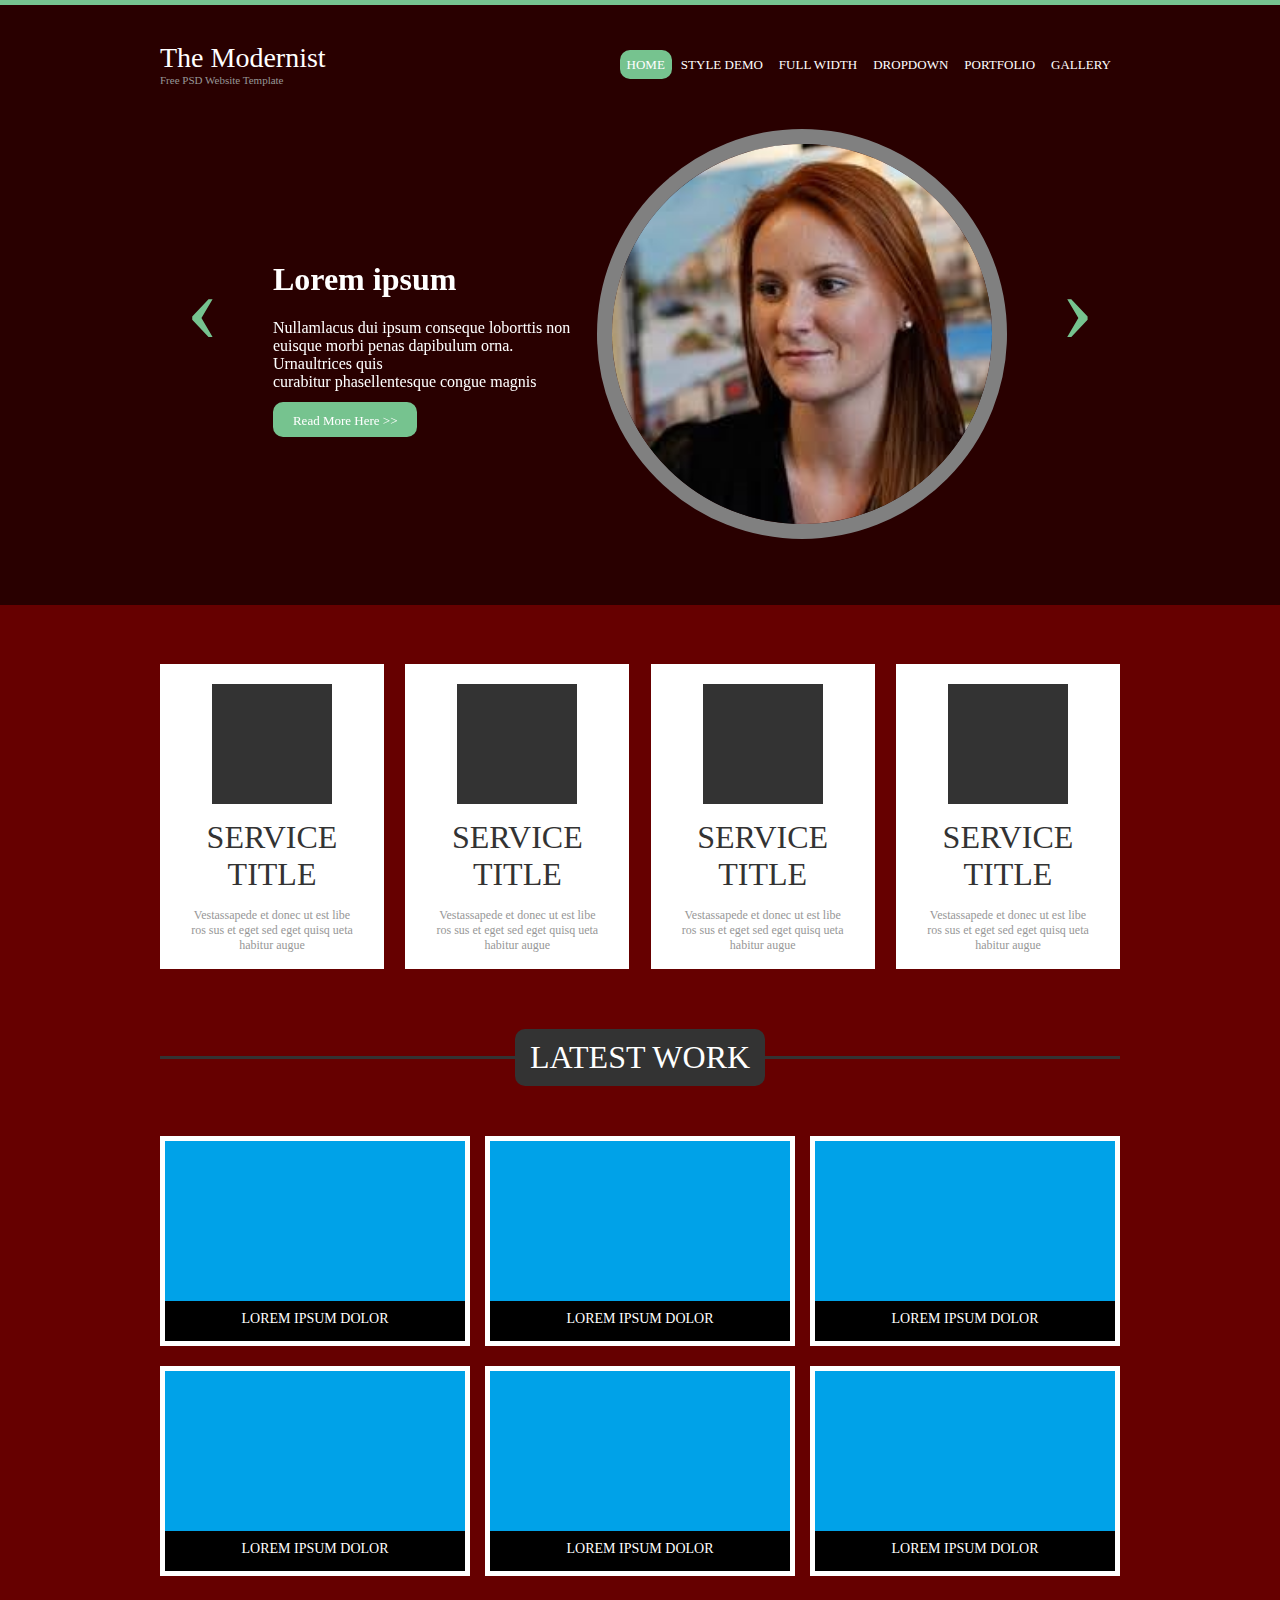
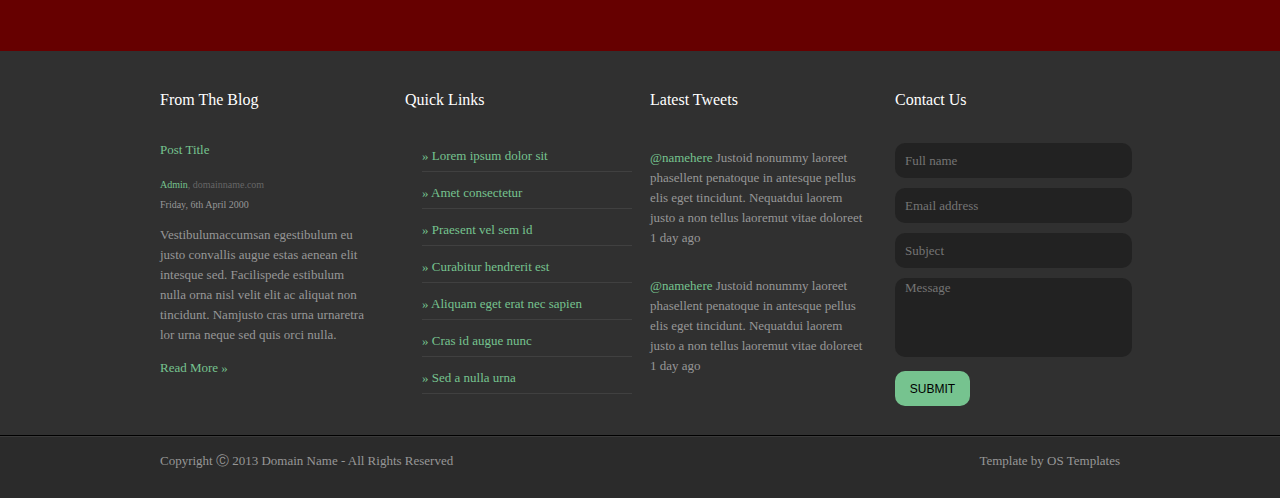
==== index.html @ 0e0b62b2 "responsive finale" ====
<!DOCTYPE html>
<html lang="en">

<head>
    <meta charset="UTF-8">
    <meta name="viewport" content="width=device-width, initial-scale=1.0">
    <meta http-equiv="X-UA-Compatible" content="ie=edge">
    <link rel="stylesheet" href="owlcarousel/owl.carousel.min.css">
    <link rel="stylesheet" href="owlcarousel/owl.theme.default.min.css">
    <script src="owlcarousel/jquery.min.js"></script>
    <script src="owlcarousel/owl.carousel.min.js"></script>
    <link rel="stylesheet" href="style.css">
    <title>The Modernist</title>
</head>

<body>
    <header class="container-large bg-color-bordeaux-dark color-white">

        <div class="">
            <div class="container">
                <div class="row d-flex f-space-between">
                    <div class="d-flex f-dir-col">
                        <p class="logo">The Modernist</p>
                        <p class="icon">Free PSD Website Template</p>
                    </div>
                    <nav class="burger" role="navigation">
                        <div id="menuToggle">

                            <input type="checkbox" />


                            <span></span>
                            <span></span>
                            <span></span>


                            <ul id="menu">
                                <a href="#">
                                    <li>Home</li>
                                </a>
                                <a href="#">
                                    <li>Style Demo</li>
                                </a>
                                <a href="#">
                                    <li>Full Width</li>
                                </a>
                                <a href="#">
                                    <li>Dropdown</li>
                                </a>
                                <a href="#">
                                    <li>Portfolio</li>
                                </a>
                                <a href="#">
                                    <li>Gallery</li>
                                </a>

                            </ul>
                        </div>
                    </nav>
                    <nav class="d-flex lenav">
                        <ul class="d-flex margin-top-50">
                            <li class="margin-right-2"><a href="#"
                                    class="nav-top color-white t-underline-none btn-green font-size-13 padding-13-20">HOME</a>
                            </li>
                            <li class="margin-right-2"><a href="#"
                                    class="nav-top color-white t-underline-none btn-hover-green font-size-13 padding-13-20">STYLE
                                    DEMO</a></li>
                            <li class="margin-right-2"><a href="#"
                                    class="nav-top color-white t-underline-none btn-hover-green font-size-13 padding-13-20">FULL
                                    WIDTH</a></li>
                            <li class="margin-right-2"><a href="#"
                                    class="nav-top color-white t-underline-none btn-hover-green font-size-13 padding-13-20">DROPDOWN</a>
                            </li>
                            <li class="margin-right-2"><a href="#"
                                    class="nav-top color-white t-underline-none btn-hover-green font-size-13 padding-13-20">PORTFOLIO</a>
                            </li>
                            <li class="margin-right-2"><a href="#"
                                    class="nav-top color-white t-underline-none btn-hover-green font-size-13 padding-13-20">GALLERY</a>
                            </li>
                        </ul>
                    </nav>
                </div>

                <div class="row owl-carousel owl-theme">
                    <div class="d-flex slid">
                        <div class="partioneslid item">
                            <h1>Lorem ipsum</h1>
                            <p>
                                Nullamlacus dui ipsum conseque loborttis non euisque morbi penas dapibulum orna.
                                Urnaultrices quis <br> curabitur phasellentesque congue magnis
                            </p>
                            <div class="margin-top-20"><a href="#"
                                    class="btn-grey-hover btn-green t-underline-none">Read More Here >></a></div>

                        </div>

                        <div class="imgslid">
                            <img class="imagslid-img" src="img/photo1.jpg" alt="photo" width="380" height="380">
                        </div>

                    </div>
                    <div class="d-flex slid">
                        <div class="partioneslid item">
                            <h1>Loborttis non euisque</h1>
                            <p>
                                Nullamlacus dui ipsum conseque loborttis non euisque morbi penas dapibulum orna.
                                Urnaultrices quis <br> curabitur phasellentesque congue magnis
                            </p>
                            <div class="margin-top-20"><a href="#"
                                    class="btn-grey-hover btn-green t-underline-none">Read More Here >></a></div>
                        </div>

                        <div class="imgslid">
                            <img class="imagslid-img" src="img/photo1.jpg" alt="photo" width="380" height="380">
                        </div>

                    </div>
                    <div class="d-flex slid">
                        <div class="partioneslid item">
                            <h1>Cursus penati saccum nulla.</h1>
                            <p>
                                Nullamlacus dui ipsum conseque loborttis non euisque morbi penas dapibulum orna.
                                Urnaultrices quis <br> curabitur phasellentesque congue magnis
                            </p>
                            <div class="margin-top-20 coucou"><a href="#"
                                    class="  btn-grey-hover btn-green t-underline-none">Read More Here >></a></div>

                        </div>

                        <div class="imgslid">
                            <img class="imagslid-img" src="img/photo1.jpg" alt="photo" width="380" height="380">
                        </div>

                    </div>
                </div>


            </div>
        </div>

    </header>

    <div class="partie-content container-large bg-color-bordeaux-light d-flex">
        <div class="container">
            <div class="container-photo-service row d-flex f-space-between-m f-wrap">

                <div class="projet-latest-work d-flex">
                    <div class="service-title-1 bg-color-white d-flex f-dir-col a-items">
                        <div class="font-img-1 bg-color-grey-6">
                        </div>
                        <h2 class="color-grey-6">SERVICE TITLE</h2>

                        <p class="color-grey-1 line-heiht">Vestassapede et donec ut est libe ros sus et eget sed eget
                            quisq
                            ueta habitur augue</p>
                    </div>
                </div>


                <div class="projet-latest-work d-flex">
                    <div class="service-title-1 bg-color-white d-flex f-dir-col a-items">
                        <div class="font-img-1 bg-color-grey-6">

                        </div>
                        <h2 class="color-grey-6">SERVICE TITLE</h2>

                        <p class="color-grey-1 line-heiht">Vestassapede et donec ut est libe ros sus et eget sed eget
                            quisq
                            ueta habitur augue</p>
                    </div>
                </div>

                <div class="projet-latest-work d-flex">
                    <div class="service-title-1 bg-color-white d-flex f-dir-col a-items">
                        <div class="font-img-1 bg-color-grey-6">

                        </div>

                        <h2 class="color-grey-6">SERVICE TITLE</h2>

                        <p class="color-grey-1 line-heiht">Vestassapede et donec ut est libe ros sus et eget sed eget
                            quisq ueta habitur augue</p>
                    </div>
                </div>


                <div class="projet-latest-work d-flex">
                    <div class="service-title-1 bg-color-white d-flex f-dir-col a-items">
                        <div class="font-img-1 bg-color-grey-6"></div>

                        <h2 class="color-grey-6">SERVICE TITLE</h2>

                        <p class="color-grey-1 line-heiht">Vestassapede et donec ut est libe ros sus et eget sed
                            eget quisq ueta habitur augue</p>

                    </div>
                </div>
            </div>
            <div class="row d-flex a-items">
                <div class="line"></div>
                <h2 class="title-lastest-work color-white bg-color-grey-6 ">LATEST WORK</h2>
            </div>

            <div class="row d-flex f-dir-col">

                <div class="container-photo-lorem d-flex f-dir-row f-wrap f-space-between-2">
                    <div class="projet-lorem projet-1 taille-image">
                        <h3 class="lorem-text color-white bg-color-black">LOREM IPSUM DOLOR</h3>
                    </div>
                    <div class="projet-lorem projet-2 taille-image">
                        <h3 class="lorem-text color-white bg-color-black">LOREM IPSUM DOLOR</h3>
                    </div>
                    <div class="projet-lorem projet-3 taille-image">
                        <h3 class="lorem-text color-white bg-color-black">LOREM IPSUM DOLOR</h3>
                    </div>
                    <div class="projet-lorem projet-4 taille-image">
                        <h3 class="lorem-text color-white bg-color-black">LOREM IPSUM DOLOR</h3>
                    </div>
                    <div class="projet-lorem projet-5 taille-image">
                        <h3 class="lorem-text color-white bg-color-black">LOREM IPSUM DOLOR</h3>
                    </div>
                    <div class="projet-lorem projet-6 taille-image">
                        <h3 class="lorem-text color-white bg-color-black">LOREM IPSUM DOLOR</h3>
                    </div>

                </div>
            </div>
        </div>
    </div>


    <footer>
        <div class="container-large bg-footer-1">
            <div class="container">
                <div class="row d-flex f-space-between f-wrap">
                    <div class="col-footer">
                        <h3 class="h3-footer titre-1-footer">From The Blog</h3>
                        <h4 class="titre-post-title">Post Title</h4>
                        <p class="text-admin"><span class="admin">Admin</span>, domainname.com</br><span
                                class="date">Friday, 6th April 2000</span>
                        </p>
                        <p class="p-col-1-footer ">Vestibulumaccumsan egestibulum eu justo convallis augue estas aenean
                            elit
                            intesque sed.
                            Facilispede estibulum nulla orna nisl velit elit ac aliquat non tincidunt.
                            Namjusto cras urna urnaretra lor urna neque sed quis orci nulla.
                        </p>
                        <p><a href="#">Read More &#187;</a></p>
                    </div>

                    <div class="col-footer">
                        <h3 class="h3-footer titre-2-footer">Quick Links</h3>
                        <ul class="nav-footer">
                            <li class="li-footer"><a href="#">&#187; Lorem ipsum dolor sit</a></li>
                            <li class="li-footer"><a href="#">&#187; Amet consectetur</a></li>
                            <li class="li-footer"><a href="#">&#187; Praesent vel sem id</a></li>
                            <li class="li-footer"><a href="#">&#187; Curabitur hendrerit est</a></li>
                            <li class="li-footer"><a href="#">&#187; Aliquam eget erat nec sapien</a></li>
                            <li class="li-footer"><a href="#">&#187; Cras id augue nunc</a></li>
                            <li class="li-footer"><a href="#">&#187; Sed a nulla urna</a></li>
                        </ul>


                    </div>
                    <div class="col-footer">
                        <h3 class="h3-footer titre-3-footer">Latest Tweets</h3>
                        <p class="p-col-2-footer"><span class="namehere">@namehere</span> Justoid nonummy laoreet
                            phasellent
                            penatoque in antesque pellus
                            elis eget tincidunt.
                            Nequatdui laorem justo a non tellus laoremut vitae doloreet 1 day ago</p>
                        <p class="p-col-2-footer"><span class="namehere">@namehere</span> Justoid nonummy laoreet
                            phasellent
                            penatoque in antesque pellus
                            elis eget tincidunt.
                            Nequatdui laorem justo a non tellus laoremut vitae doloreet 1 day ago
                        </p>

                    </div>
                    <div class="col-footer">
                        <h3 class="h3-footer titre-4-footer">Contact Us</h3>
                        <form action="traitement.php" method="POST">
                            <input class="little-form" type="text" name="name" id="name" required
                                placeholder="Full name">
                            <input class="little-form" type="text" name="email" id="email" required
                                placeholder="Email address">
                            <input class="little-form" type="text" name="subject" id="subject" required
                                placeholder="Subject">

                            <label class="middle-form" for="message"></label>
                            <textarea name="message" id="message" placeholder="Message"></textarea>

                            <button type="submit">Submit</button>
                        </form>
                    </div>

                </div>
            </div>
        </div>

        <!------------ PETIT-FOOTER ------------>
        <div class="container-large bg-footer-2">
            <div class="container container-footer ">
                <div class="row d-flex f-wrap f-space-between-s f-ai-center center-copyright">
                    <div class="d-flex">
                        <p class="copyright">Copyright &#9400 2013 Domain Name - All Rights Reserved</p>
                    </div>
                    <div class="d-flex">
                        <p class="copyright">Template by OS Templates</p>
                    </div>
                </div>
            </div>
        </div>
    </footer>
    <!--script pour caroussel   -->
    <script>
        $('.owl-carousel').owlCarousel({
            loop: true,
            margin: 10,
            nav: true,
            responsive: {
                0: {
                    items: 1
                },
                600: {
                    items: 1
                },
                1000: {
                    items: 1
                }
            }
        })
    </script>
</body>

</html>
---- style.css ----
/* systeme de variable */
:root {

    --color-green: #76c38f;
    --color-white: #fff;
    --color-grey-1: #979797;
    --color-grey-2: #303030;
    --color-grey-3: #2b2b2b;
    --color-grey-4: #222;
    --color-grey-5: #151515;
    --color-grey-6: #333333;
    --color-grey-7: #666666;
    --color-grey-8: #404040;
    --color-grey-9: #3a3a3a;
    --color-bordeaux-dark: #290000;
    --color-bordeaux-light: #660000;
    --color-black: #000000;
    
}

    /* systeme de couleur */
.bg-color-bordeaux-light{
    background-color: var(--color-bordeaux-light);
}

.bg-color-white{
    background-color: var(--color-white);
}

.bg-color-grey-2{
    background-color: var(--color-grey-2);
}

.bg-color-grey-6{
    background-color: var(--color-grey-6);
}

.bg-color-green{
    background-color: var(--color-green);
}

.bg-color-black{
    background-color: var(--color-black);
}
    /* couleur de texte */
.color-grey-6{
    color: var(--color-grey-6);
}

.color-grey-1{
    color: var(--color-grey-1)
}
.color-white{
    color: var(--color-white);
}

    /*  */

body{
    margin: 0;
    font-family: Georgia, 'Times New Roman', Times, serif;
}


/* structure des containers */

.container-large{
    width: 100%;
}

.container{
    max-width: 960px;
    width: 80%;
    margin: 0 auto;
}

/*systeme de flex*/

.d-flex{
    display: flex;
}

.f-dir-row{
    flex-direction: row;
}

.f-dir-col{
    flex-direction: column;
}

.f-wrap{
    flex-wrap: wrap;
}
.f-space-between, .f-space-between-s, .f-space-between-m, .f-space-between-2{
    justify-content: space-between;
}

.a-items{
    align-items: center;
}
.a-items-flex-end{
    align-items: flex-end;
}
.f-jc-center{
    justify-content: center;
}
 .f-ai-center {
     align-items: center;
 }

/* partie HEADER */
header{
    border-top:5px solid var(--color-green);
    height: 600px;
    background-color: var(--color-bordeaux-dark);
    width: 100%;
}

ul {
    list-style: none;
    margin-left: 1rem;
    }

.logo{
    margin-top : 37px;
    margin-bottom: 0;
    font-size: 28px;
}


.icon{
    font-size: 11px;
    color: #979797;
    margin: 0;
}


.btn-green {
    background-color: var(--color-green);
    color: var(--color-white);
    border-radius: 10px;
    padding: 11px 20px 9px 20px;

}

.slid{
    margin-top: 40px;
    width: 80%;
    justify-content: space-evenly;
    margin-left: auto;
    margin-right: auto ;
}

.partioneslid{
    width: 40%;
    margin-top: auto;
    margin-bottom: auto;
}
.imgslid{
    width:100%;
    max-width: 410px;
}

.imgslid img{
    border: solid 15px grey;
    border-radius: 1000px;
}
.font-size-13{
    font-size: 13px;
    font-weight:400;
}

    /*Menu*/
    .t-underline-none{
        text-decoration: none;
    }

    
    .btn-hover-green{
        color: var(--color-white);
    
    }
    .btn-hover-green:hover{
        background-color: var(--color-green);
        color: var(--color-white);
        display: inline;
        border-radius: 10px;    
    }

    .btn-grey-hover:hover{
     background-color: var(--color-grey-2);
     color: var(--color-green);

    }
    /*Menu burger*/
#menuToggle
{
  display: block;
  position: relative;
  top: 50px;
  left: 50px;
  z-index: 5;
  -webkit-user-select: none;
  user-select: none;
}

#menuToggle a
{
  text-decoration: none;
  color: #232323;
  transition: color 0.3s ease;
}

#menuToggle a:hover
{
  color: tomato;
}

#menuToggle input
{
  display: block;
  width: 40px;
  height: 32px;
  position: absolute;
  top: -7px;
  left: -5px;
  cursor: pointer;
  opacity: 0; /* hide this */
  z-index: 4; /* and place it over the hamburger */
  -webkit-touch-callout: none;
}

/*
 * Just a quick hamburger
 */
#menuToggle span
{
  display: block;
  width: 33px;
  height: 4px;
  margin-bottom: 5px;
  position: relative;
  
  background: #cdcdcd;
  border-radius: 3px;
  
  z-index: 1;
  
  transform-origin: 4px 0px;
  
  transition: transform 0.5s cubic-bezier(0.77,0.2,0.05,1.0),
              background 0.5s cubic-bezier(0.77,0.2,0.05,1.0),
              opacity 0.55s ease;
}

#menuToggle span:first-child
{
  transform-origin: 0% 0%;
}

#menuToggle span:nth-last-child(2)
{
  transform-origin: 0% 100%;
}

/* 
 * Transform all the slices of hamburger
 * into a crossmark.
 */
#menuToggle input:checked ~ span
{
  opacity: 1;
  transform: rotate(45deg) translate(-2px, -1px);
  
}

/*
 * But let's hide the middle one.
 */
#menuToggle input:checked ~ span:nth-last-child(3)
{
  opacity: 0;
  transform: rotate(0deg) scale(0.2, 0.2);
}

/*
 * Ohyeah and the last one should go the other direction
 */
#menuToggle input:checked ~ span:nth-last-child(2)
{
  transform: rotate(-45deg) translate(0, -1px);
}

/*
 * Make this absolute positioned
 * at the top left of the screen
 */
#menu
{
  position: absolute;
  width: 300px;
  margin: -77px 0 0 -300px;
  padding: 50px;
  padding-top: 125px;  
  background: #ededed;
  list-style-type: none;
  -webkit-font-smoothing: antialiased;
  /* to stop flickering of text in safari */  
  transform-origin: 0% 0%;
  transform: translate(100%, 0);  
  transition: transform 0.5s cubic-bezier(0.77,0.2,0.05,1.0);
}

#menu li
{
  padding: 10px 0;
  font-size: 22px;
}

/*
 * And let's slide it in from the left
 */
#menuToggle input:checked ~ ul
{
  transform: none;
}

.burger{
    display: none;  
}

/*margin, padding*/
.margin-top-50{
    margin-top:50px;
}
.margin-top-20{
    margin-top:20px;
}
.margin-right-2{
    margin-right: 2px;
}

.padding-13-20{
    padding: 7px;
  
}

/**** partie content ****/ 
p{
    margin-top: 0;
    padding: 0;
}
.partie-content p{
    font-size: 12px;
    font-weight: normal;
    margin: 0 30px;
}
  
h2{
  margin-top: 0;
  margin-bottom:0;
}

.container-photo-service h2{
    font-size: 32px;
    font-weight: normal;
    margin-bottom: 15px;      
}

h3{
    margin-top: 0;
    padding-bottom: 0;
}

.partie-content h3{
    font-size: 14px;
    font-weight: normal;
    padding-top: 10px;
}

    /* partie-1 */

    .container-photo-service{
    margin-top: 59px;
    margin-bottom: 60px;
}

.projet-latest-work{
    display: flex;
    text-align: center;
    cursor: pointer; 
}

.service-title-1{
    width: 224px;
    height: 305px;
}

.service-title-1:hover{
    background-color: #76c38f;
}

.service-title-1:hover p{

color:white;
}

.service-title-1:hover h2{

color:white;
}

.service-title-1:hover .font-img-1{
    background-color:white;
}

.text-service{
    margin-top: 270px;
}

.line-heiht{
    line-height: 15px;
}

.font-img-1{    
    margin-top: 20px;
    margin-bottom: 15px;
    width: 120px;
    height: 120px; 
}

.font-img-2{
    margin-top: 20px;
    margin-bottom: 15px;
    width: 120px;
    height: 120px; 
}
.font-img-3{
    margin-top: 20px;
    margin-bottom: 15px;
    width: 120px;
    height: 120px; 
}
.font-img-4{
    margin-top: 20px;
    margin-bottom: 15px;
    width: 120px;
    height: 120px; 
}

    /* partie-2*/

.title-lastest-work{    
    margin: auto; 
    border-radius: 10px;
    padding: 10px 15px;
    z-index: 10;
    font-size: 32px;
    font-weight: normal;
    position: relative;
}

.line{
    height: 3px;
    width:80%;
    max-width: 960px;
    background-color: var(--color-grey-6);
    z-index: 1;
    position: absolute;
}

.container-photo-lorem{
    margin-top: 50px;
    margin-bottom: 55px;
}

.projet-lorem{
    cursor: pointer;
    border: solid 5px #fff;     
}

.projet-lorem:hover{
    border: #76c38f solid 5px; 
}

.projet-lorem:hover h3{
    display: none;
}

.lorem-text{
    display: block;
    font-size: 14px;
    font-weight: normal;
    height: 30px;
    text-align: center;
    background-size: cover;
    margin: 160px 0;
    width: 100%;
}

.taille-image{
    width: 300px;
    height: 200px;
    margin-bottom: 20px;
}

.projet-1{
    background-image: url(image2.png);  
}
.projet-2{
    background-image: url(image2.png); 
}

.projet-3{
    background-image: url(image2.png);  
}

.projet-4{
    background-image: url(image2.png);
}

.projet-5{
    background-image: url(image2.png);
}

.projet-6{
    background-image: url(image2.png);
}

/**** fin de la partie content ****/

    /* partie footer */

    .bg-footer-1{
        background-color: #303030;
        border-bottom: 1px solid black;
        height: 100%;
        padding-bottom: 25px;
    }
    
    .col-footer{
        width: 225px
    }
    
    /* titres*/
    .h3-footer{
        font-size: 16px;
        color: #fff;
        font-weight: normal;
        margin-top: 40px;
    }
    
    .titre-1-footer{
        margin-bottom: 33px;
    }
    .titre-2-footer{
        margin-bottom: 26px;
    }
    .titre-3-footer{
        margin-bottom: 39px;
    }
    .titre-4-footer{
        margin-bottom: 34px;
    }
    
    .titre-post-title,  .li-footer, a{
        font-size: 13px;
        color: var(--color-green);
        font-weight: normal;
        text-decoration: none; 
        margin: 0; 
        list-style: none;  
    }
    
    .nav-footer{
        padding-left: 1px; 
    }
    
    .li-footer{
        border-bottom: 1px solid var(--color-grey-8);
        padding-top: 13px;
        padding-bottom: 7px;
        width: 210px; 
    }
    
    .p-col-1-footer, .p-col-2-footer{
        font-size: 13px;
        color: var(--color-grey-1);
        font-weight: normal;
        line-height: 20px;
    }
    
    .p-col-1-footer{
        width: 210px;
    }
    
    .p-col-2-footer{
        width: 219px;
        margin-bottom: 28px;
    }
    
    .text-admin{
        font-size: 10px;
        color: var(--color-grey-7);
        line-height: 20px;
        font-weight: normal;
        margin-top: 17px;
    }
    .admin, .namehere{
        color: var(--color-green);
    }
    
    .date{
        color: var(--color-grey-1);
    }
    
    .little-form, textarea{
        border-radius: 10px;
        background-color: var(--color-grey-4);
        border: none;
        margin-bottom: 10px;
        padding-left: 10px;
        width: 225px;
        color: var(--color-grey-1);
        font-family: Georgia, 'Times New Roman', Times, serif;
        outline: none;
        font-size: 13px;
    }
    
    .little-form{
        height: 33px;
    }
    textarea{
        height: 75px;
        resize: none;
    }
    
    button{
        background-color: var(--color-green);
        color: var(--color-black);
        font-size: 12px;
        font-weight: normal;
        border: none;
        border-radius: 10px;
        height: 35px;
        text-transform: uppercase;
        width: 75px;
    }
    
    /*PETIT FOOTER*/
    .bg-footer-2{
        background-color: var(--color-grey-3);
        border-top: 1px solid var(--color-grey-9);
        height: 61px;
    }
    
    .copyright{
        color: var(--color-grey-1);
        font-size: 13px;
    }
    
    .container-footer {
        height: 100%;
    }
    
    .center-copyright{
        height: 100%;
    }

    
/*Media queries*/

@media screen  and (max-width:1170px){
    .service-title-1{
        padding:0px;
         margin-bottom: 30px; 
    }
    
    .f-space-between-m, .f-space-between-2{
        justify-content: space-around;
    }

}
@media screen  and (max-width:992px){
    .container-large{
        max-width:992px;
        overflow:hidden;
    }
    .container{
        width: 80%;
        margin: 0 auto;
    }
    
    .lenav{
        display: none;

    }
    .burger{
        display:block;
    }
    .font-size-13{
        font-size: 9px;
    }

    .logo{
        margin-top : 37px;
        margin-bottom: 0;
        font-size: 16px;
    }
    ul {
        list-style: none;
        margin-left: 5px;
        }
        .padding-13-20{
            padding: 9px;
        }

        .line{
            height: 3px;
            width: 80%;
            max-width: 960px;
            background-color: var(--color-grey-6);
            z-index: 1;
            position: absolute;
        }
        .little-form, textarea{
            border-radius: 10px;
            background-color: var(--color-grey-4);
            border: none;
            margin-bottom: 10px;
            padding-left: 10px;
            width: 200px;
            color: var(--color-grey-1);
            font-family: Georgia, 'Times New Roman', Times, serif;
            outline: none;
            font-size: 13px;
        }
        

    .partioneslid{
        font-size: 0.7em;
    }
    .imgslid{
        width:100%;
        height:100%;
    }
     .imagslid-img, .imgslid{
        width: 200px;
        height:100%;
    }
    /* footer */
    .col-footer{
        width: 35%;
        margin: 0 auto;
    }

    .container-footer{
        margin-left: 143px;
        width: 64%;
    }
    header{
        height:400px;
    }
    

}


@media screen  and (max-width:767px){
    header{
        height:400px;
    }
    
    .coucou{
    font-size: 1px;
    }
    .imgslid img{
        border: solid 5px grey;
    }
    
    .btn-green{
        padding: 5px 10px;
    }
    .service-title-1{
        margin: 10px;
    }
    .container-footer{
        max-width: 100%;
        margin-left: 117px;
        width: 71%;
    }

    .col-footer{
        max-width: 100%;
        width: 222px;
        margin: 0 auto;
    }

    .copyright{
        color: var(--color-grey-1);
        font-size: 11px;
    }
    .f-space-between-2, .f-space-between-m{
        justify-content: center;

    }

}


@media screen and (max-width : 575px){
    header{
        height: 450px;
    }
    .col-footer{
        max-width: 100%;
        width: 222px;
    }

    .container-footer{
        max-width: 100%;
        margin-left: 61px;
    }

    .copyright{
        color: var(--color-grey-1);
        font-size: 11px;
    }
    .f-space-between-s, .f-space-between-m, .f-space-between-2{
        justify-content: center;
    }

    .imagslid-img, .imgslid{
        width: 130px;
        height:100%;
        
    }
    .btn-green{
        position: absolute;
        padding: 3px 8px;
        font-size: 10px;
    }
    #menuToggle{
        left: 15PX;
    }

    .owl-dots button{ 
        width: 32px;
        height: 300px;
    }
    .owl-nav{
        display: none;
    }
    .owl-item{
        margin-bottom: 210px;
    }
}
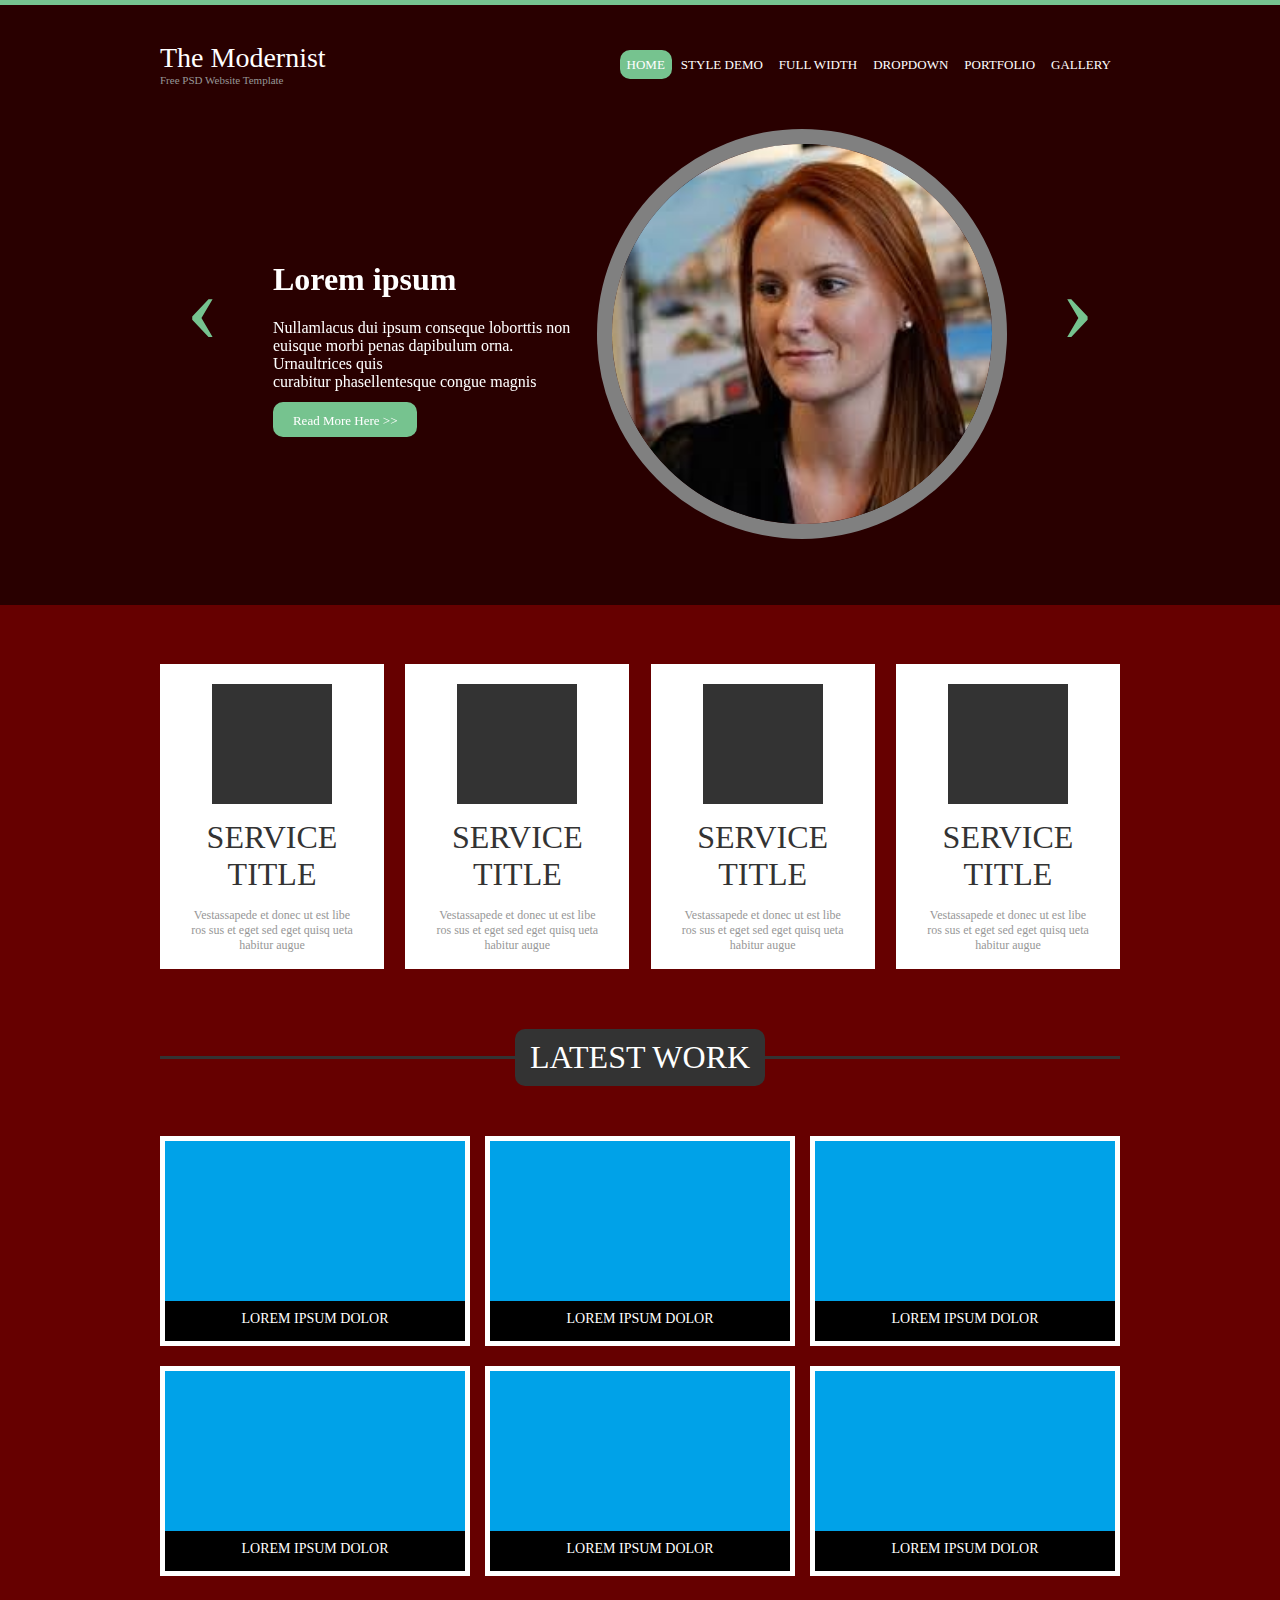
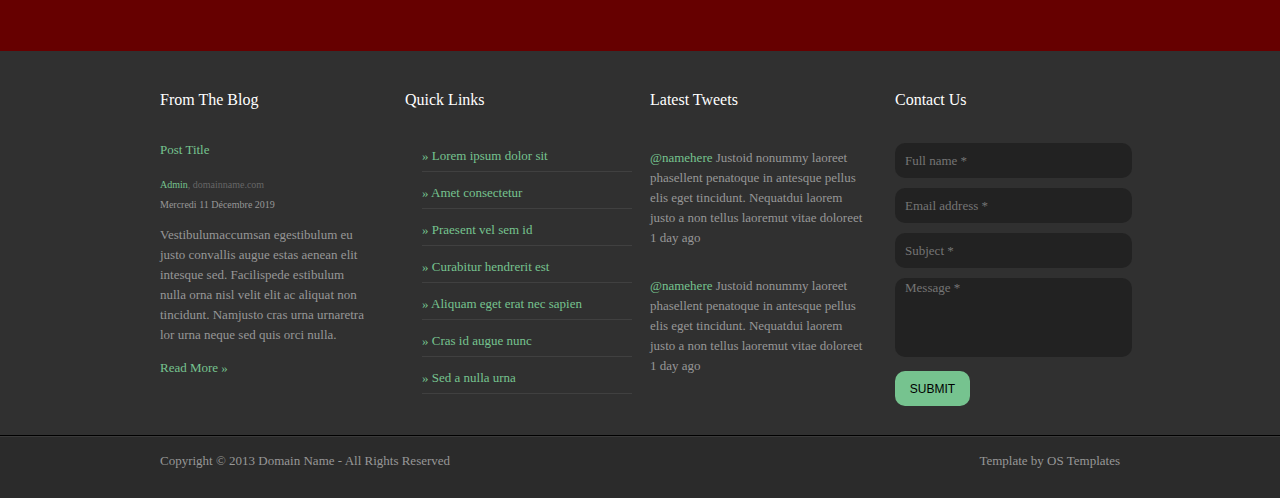
==== commit ae4a2d26: "final structure" ====
--- a/index.html
+++ b/index.html
@@ -1,9 +1,14 @@
 <!DOCTYPE html>
-<html lang="en">
+<html lang="fr">
 
 <head>
     <meta charset="UTF-8">
     <meta name="viewport" content="width=device-width, initial-scale=1.0">
+    <meta property="og:title" content="Vins de France"/>
+    <meta property="og:type" content="article"/>
+    <meta property="og:url" content="http://exemple.com/exemple-titre-article"/>
+    <meta property="og:image" content="http://exemple.com/article_thumbnail.jpg"/>
+    <meta property="og:description" content="Cet article présente les vins français"/>
     <meta http-equiv="X-UA-Compatible" content="ie=edge">
     <link rel="stylesheet" href="owlcarousel/owl.carousel.min.css">
     <link rel="stylesheet" href="owlcarousel/owl.theme.default.min.css">
@@ -23,9 +28,8 @@
                         <p class="logo">The Modernist</p>
                         <p class="icon">Free PSD Website Template</p>
                     </div>
-                    <nav class="burger" role="navigation">
+                    <nav class="burger">
                         <div id="menuToggle">
-
                             <input type="checkbox" />
 
 
@@ -35,24 +39,14 @@
 
 
                             <ul id="menu">
-                                <a href="#">
-                                    <li>Home</li>
-                                </a>
-                                <a href="#">
-                                    <li>Style Demo</li>
-                                </a>
-                                <a href="#">
-                                    <li>Full Width</li>
-                                </a>
-                                <a href="#">
-                                    <li>Dropdown</li>
-                                </a>
-                                <a href="#">
-                                    <li>Portfolio</li>
-                                </a>
-                                <a href="#">
-                                    <li>Gallery</li>
-                                </a>
+                                
+                                    <li><a href="#">Home</a></li>
+                                    <li><a href="#">Style Demo</a></li>
+                                    <li><a href="#">Full Width</a></li>
+                                    <li><a href="#">Dropdown</a></li>
+                                    <li><a href="#">Portfolio</a></li>
+                                    <li><a href="#">Gallery</a></li>
+
 
                             </ul>
                         </div>
@@ -236,8 +230,8 @@
                     <div class="col-footer">
                         <h3 class="h3-footer titre-1-footer">From The Blog</h3>
                         <h4 class="titre-post-title">Post Title</h4>
-                        <p class="text-admin"><span class="admin">Admin</span>, domainname.com</br><span
-                                class="date">Friday, 6th April 2000</span>
+                        <p class="text-admin"><span class="admin">Admin</span>, domainname.com<br><span
+                                class="date">Mercredi 11 Décembre 2019</span>
                         </p>
                         <p class="p-col-1-footer ">Vestibulumaccumsan egestibulum eu justo convallis augue estas aenean
                             elit
@@ -281,14 +275,14 @@
                         <h3 class="h3-footer titre-4-footer">Contact Us</h3>
                         <form action="traitement.php" method="POST">
                             <input class="little-form" type="text" name="name" id="name" required
-                                placeholder="Full name">
+                                placeholder="Full name *">
                             <input class="little-form" type="text" name="email" id="email" required
-                                placeholder="Email address">
+                                placeholder="Email address *">
                             <input class="little-form" type="text" name="subject" id="subject" required
-                                placeholder="Subject">
+                                placeholder="Subject *">
 
                             <label class="middle-form" for="message"></label>
-                            <textarea name="message" id="message" placeholder="Message"></textarea>
+                            <textarea name="message" id="message" placeholder="Message *"></textarea>
 
                             <button type="submit">Submit</button>
                         </form>
@@ -303,7 +297,7 @@
             <div class="container container-footer ">
                 <div class="row d-flex f-wrap f-space-between-s f-ai-center center-copyright">
                     <div class="d-flex">
-                        <p class="copyright">Copyright &#9400 2013 Domain Name - All Rights Reserved</p>
+                        <p class="copyright">Copyright &copy; 2013 Domain Name - All Rights Reserved</p>
                     </div>
                     <div class="d-flex">
                         <p class="copyright">Template by OS Templates</p>
@@ -331,6 +325,11 @@
             }
         })
     </script>
+
+    <script>
+    alert('coucou')
+    </script>
 </body>
 
-</html>+</html>
+
--- a/style.css
+++ b/style.css
@@ -1,6 +1,5 @@
 /* systeme de variable */
 :root {
-
     --color-green: #76c38f;
     --color-white: #fff;
     --color-grey-1: #979797;
@@ -15,7 +14,6 @@
     --color-bordeaux-dark: #290000;
     --color-bordeaux-light: #660000;
     --color-black: #000000;
-    
 }
 
     /* systeme de couleur */
@@ -810,7 +808,7 @@
 
 @media screen and (max-width : 575px){
     header{
-        height: 450px;
+        height: 550px;
     }
     .col-footer{
         max-width: 100%;
@@ -831,14 +829,27 @@
     }
 
     .imagslid-img, .imgslid{
-        width: 130px;
-        height:100%;
-        
+         width: 180px;
+        height:100%;        
+    }
+    .partioneslid{
+        width: 100%;
+        font-size: 0.8rem;
+    }
+    .partioneslid h1{
+        width: 100%;
+        text-align: center;
+    }
+    .imgslid{
+        margin: 0 auto;
+    }
+    .slid{
+        flex-direction: column-reverse;
     }
     .btn-green{
         position: absolute;
-        padding: 3px 8px;
-        font-size: 10px;
+        padding: 5px 10px;
+        font-size: 13px;
     }
     #menuToggle{
         left: 15PX;
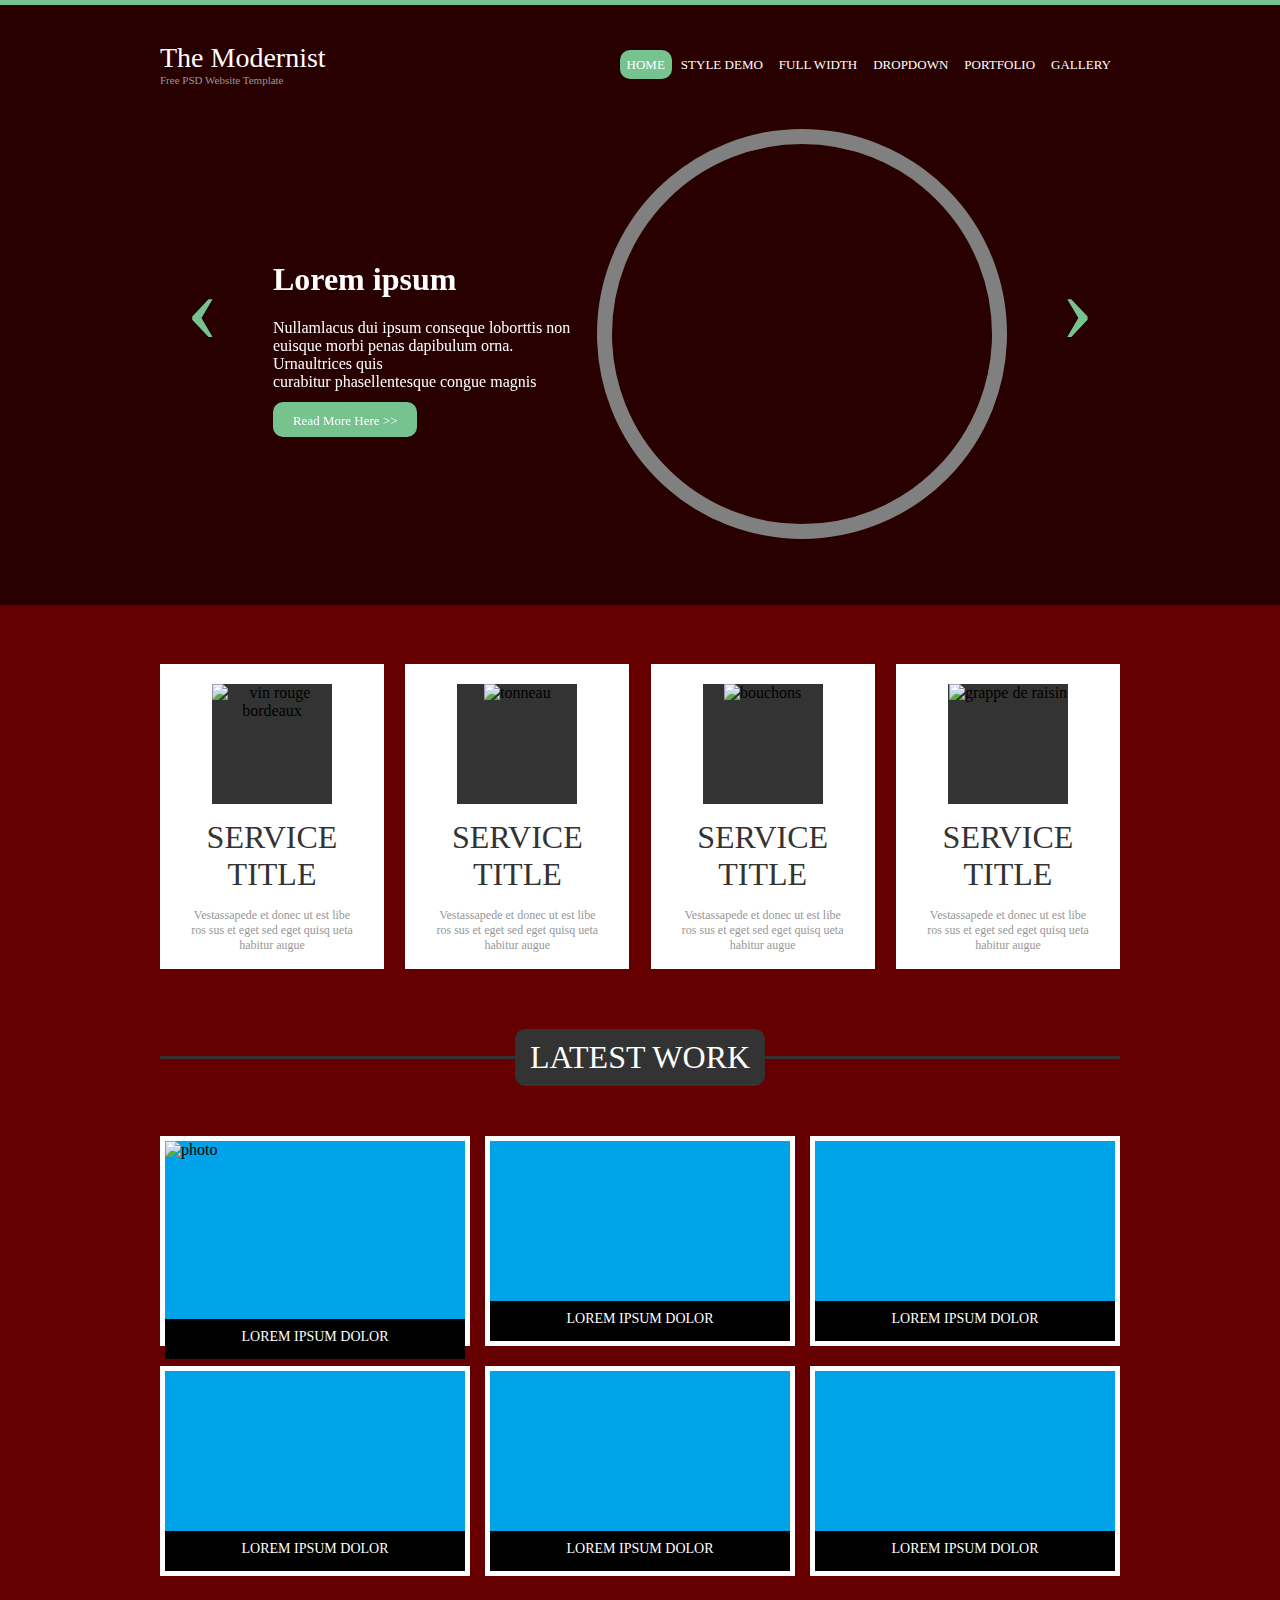
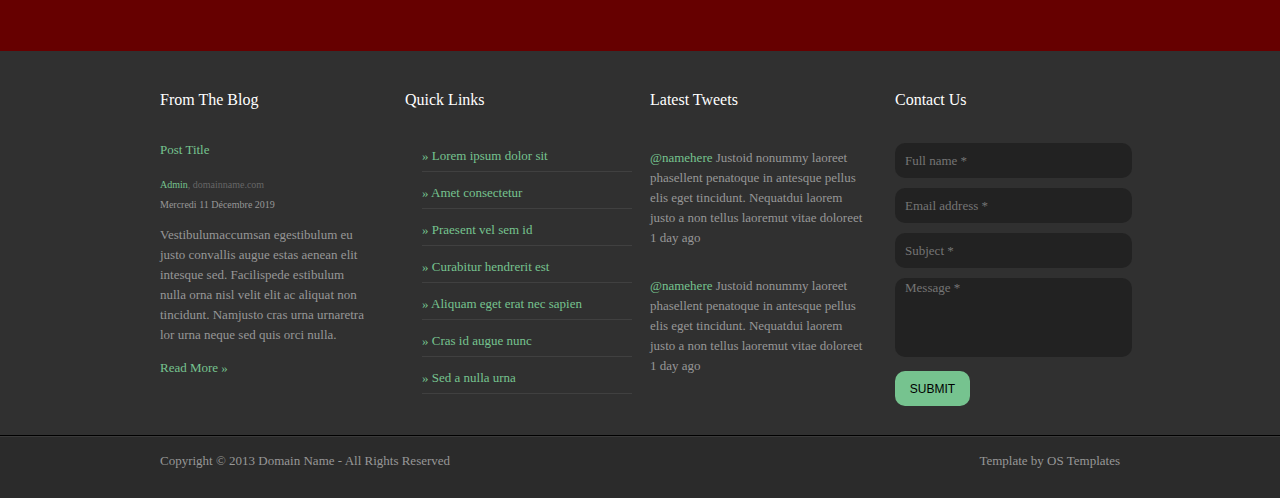
==== commit 4bb76db0: "formulaire JS, images" ====
--- a/index.html
+++ b/index.html
@@ -4,11 +4,11 @@
 <head>
     <meta charset="UTF-8">
     <meta name="viewport" content="width=device-width, initial-scale=1.0">
-    <meta property="og:title" content="Vins de France"/>
-    <meta property="og:type" content="article"/>
-    <meta property="og:url" content="http://exemple.com/exemple-titre-article"/>
-    <meta property="og:image" content="http://exemple.com/article_thumbnail.jpg"/>
-    <meta property="og:description" content="Cet article présente les vins français"/>
+    <meta property="og:title" content="Vins de France" />
+    <meta property="og:type" content="article" />
+    <meta property="og:url" content="http://exemple.com/exemple-titre-article" />
+    <meta property="og:image" content="http://exemple.com/article_thumbnail.jpg" />
+    <meta property="og:description" content="Cet article présente les vins français" />
     <meta http-equiv="X-UA-Compatible" content="ie=edge">
     <link rel="stylesheet" href="owlcarousel/owl.carousel.min.css">
     <link rel="stylesheet" href="owlcarousel/owl.theme.default.min.css">
@@ -39,13 +39,13 @@
 
 
                             <ul id="menu">
-                                
-                                    <li><a href="#">Home</a></li>
-                                    <li><a href="#">Style Demo</a></li>
-                                    <li><a href="#">Full Width</a></li>
-                                    <li><a href="#">Dropdown</a></li>
-                                    <li><a href="#">Portfolio</a></li>
-                                    <li><a href="#">Gallery</a></li>
+
+                                <li><a href="#">Home</a></li>
+                                <li><a href="#">Style Demo</a></li>
+                                <li><a href="#">Full Width</a></li>
+                                <li><a href="#">Dropdown</a></li>
+                                <li><a href="#">Portfolio</a></li>
+                                <li><a href="#">Gallery</a></li>
 
 
                             </ul>
@@ -74,7 +74,7 @@
                         </ul>
                     </nav>
                 </div>
-
+                <!--Slide-->
                 <div class="row owl-carousel owl-theme">
                     <div class="d-flex slid">
                         <div class="partioneslid item">
@@ -89,7 +89,7 @@
                         </div>
 
                         <div class="imgslid">
-                            <img class="imagslid-img" src="img/photo1.jpg" alt="photo" width="380" height="380">
+                            <img class="imagslid-img" src="img/Slid-03.jpg" alt="photo" width="380" height="380">
                         </div>
 
                     </div>
@@ -105,7 +105,7 @@
                         </div>
 
                         <div class="imgslid">
-                            <img class="imagslid-img" src="img/photo1.jpg" alt="photo" width="380" height="380">
+                            <img class="imagslid-img" src="img/Slid-02.jpg" alt="photo" width="380" height="380">
                         </div>
 
                     </div>
@@ -122,7 +122,7 @@
                         </div>
 
                         <div class="imgslid">
-                            <img class="imagslid-img" src="img/photo1.jpg" alt="photo" width="380" height="380">
+                            <img class="imagslid-img" src="img/Slid-01.jpg" alt="photo" width="380" height="380">
                         </div>
 
                     </div>
@@ -141,6 +141,8 @@
                 <div class="projet-latest-work d-flex">
                     <div class="service-title-1 bg-color-white d-flex f-dir-col a-items">
                         <div class="font-img-1 bg-color-grey-6">
+                            <img src="img/bouteille-vin.jpg" alt="vin rouge bordeaux" height="120" width="120" />
+
                         </div>
                         <h2 class="color-grey-6">SERVICE TITLE</h2>
 
@@ -154,7 +156,7 @@
                 <div class="projet-latest-work d-flex">
                     <div class="service-title-1 bg-color-white d-flex f-dir-col a-items">
                         <div class="font-img-1 bg-color-grey-6">
-
+                            <img src="img/tonneau-vin-1.jpg" alt="tonneau" height="120" width="120" />
                         </div>
                         <h2 class="color-grey-6">SERVICE TITLE</h2>
 
@@ -163,10 +165,11 @@
                             ueta habitur augue</p>
                     </div>
                 </div>
-
+                
                 <div class="projet-latest-work d-flex">
                     <div class="service-title-1 bg-color-white d-flex f-dir-col a-items">
                         <div class="font-img-1 bg-color-grey-6">
+                            <img src="img/bouchons-bouteille.jpg" alt="bouchons" height="120" width="120" />
 
                         </div>
 
@@ -180,7 +183,10 @@
 
                 <div class="projet-latest-work d-flex">
                     <div class="service-title-1 bg-color-white d-flex f-dir-col a-items">
-                        <div class="font-img-1 bg-color-grey-6"></div>
+                        <div class="font-img-1 bg-color-grey-6">
+                            <img src="img/raisins-1.jpg" alt="grappe de raisin" height="120" width="120" />
+
+                        </div>
 
                         <h2 class="color-grey-6">SERVICE TITLE</h2>
 
@@ -199,6 +205,8 @@
 
                 <div class="container-photo-lorem d-flex f-dir-row f-wrap f-space-between-2">
                     <div class="projet-lorem projet-1 taille-image">
+                        <img class="imagslid-img" src="img/img-paysag-01.jpg" alt="photo" width="290" height="190" style="margin: auto;">
+
                         <h3 class="lorem-text color-white bg-color-black">LOREM IPSUM DOLOR</h3>
                     </div>
                     <div class="projet-lorem projet-2 taille-image">
@@ -271,20 +279,20 @@
                         </p>
 
                     </div>
+                    <!--Formulaire de contact-->
                     <div class="col-footer">
                         <h3 class="h3-footer titre-4-footer">Contact Us</h3>
-                        <form action="traitement.php" method="POST">
-                            <input class="little-form" type="text" name="name" id="name" required
-                                placeholder="Full name *">
-                            <input class="little-form" type="text" name="email" id="email" required
+                        <form action="traitement.php" onsubmit="return valider()" method="post" name="formSaisie">
+                            <input class="little-form" type="text" name="name" id="name" required placeholder="Full name *">
+                            <input class="little-form" type="text" name="email" id="email" required pattern="[a-zA-Z0-9._%+-]+@[a-zA-Z0-9._-]+\.[a-zA-Z]{2,8}$"
                                 placeholder="Email address *">
                             <input class="little-form" type="text" name="subject" id="subject" required
                                 placeholder="Subject *">
 
                             <label class="middle-form" for="message"></label>
-                            <textarea name="message" id="message" placeholder="Message *"></textarea>
-
-                            <button type="submit">Submit</button>
+                            <textarea name="message" id="message" required placeholder="Message *"></textarea>
+
+                            <button type="submit" value="ok">Submit</button>
                         </form>
                     </div>
 
@@ -325,11 +333,24 @@
             }
         })
     </script>
-
-    <script>
-    alert('coucou')
+    <!--Script pour formulaire-->
+    <script type="text/javascript">
+        function valider() {
+            // si la valeur du champ prenom est non vide
+            if (document.formSaisie.prenom.value != "") {
+                // les données sont ok, on peut envoyer le formulaire    
+                return true;
+            }
+            else {
+                // sinon on affiche un message
+                alert("Saisissez le prénom");
+                // et on indique de ne pas envoyer le formulaire
+                return false;
+            }
+        }
+
+        //]]>
     </script>
 </body>
 
-</html>
-
+</html>--- a/style.css
+++ b/style.css
@@ -663,6 +663,24 @@
     
     .center-copyright{
         height: 100%;
+    }
+    .reception-message{
+        text-align: center;
+        font-family: Georgia, 'Times New Roman', Times, serif;
+        margin-top: 50px;
+        font-size: 18px;
+    }
+    .retour{
+        font-weight: 600;
+        font-size: 16px;
+    }
+    div a button{
+            border: none;
+            border-radius: 10px;
+            height: 45px;
+            text-transform: uppercase;
+            letter-spacing: 2px;
+        
     }
 
     
@@ -768,10 +786,7 @@
     header{
         height:400px;
     }
-    
-    .coucou{
-    font-size: 1px;
-    }
+
     .imgslid img{
         border: solid 5px grey;
     }
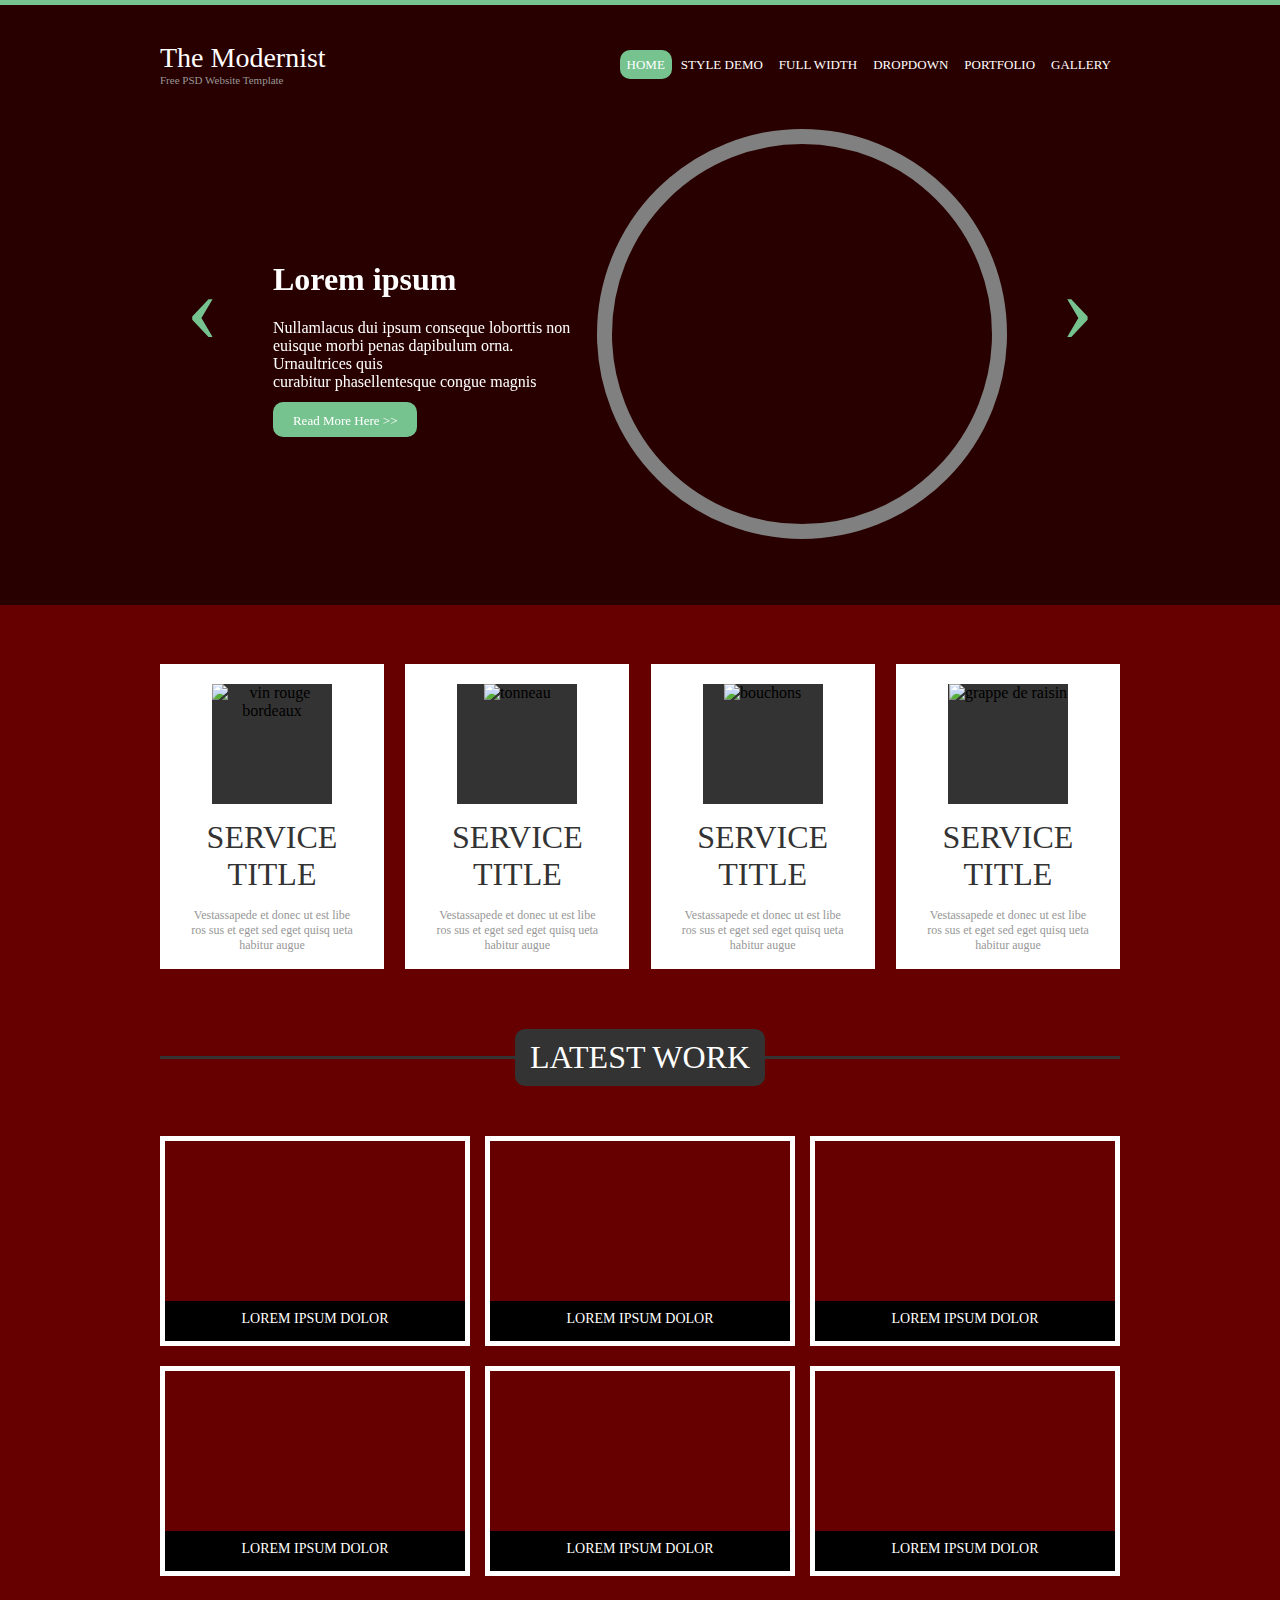
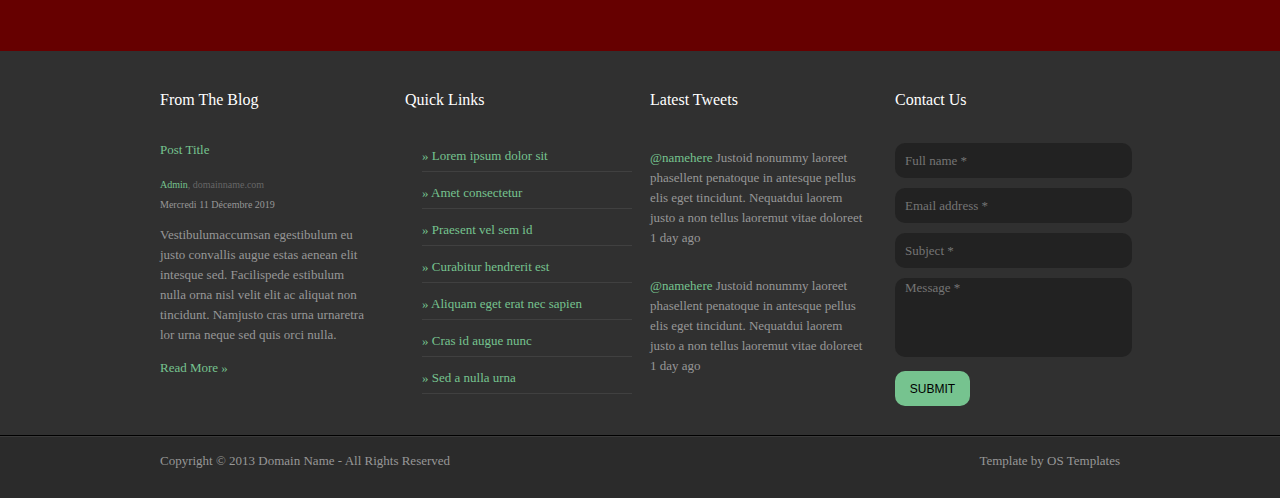
==== commit 4c0848ea: "photos" ====
--- a/index.html
+++ b/index.html
@@ -205,8 +205,6 @@
 
                 <div class="container-photo-lorem d-flex f-dir-row f-wrap f-space-between-2">
                     <div class="projet-lorem projet-1 taille-image">
-                        <img class="imagslid-img" src="img/img-paysag-01.jpg" alt="photo" width="290" height="190" style="margin: auto;">
-
                         <h3 class="lorem-text color-white bg-color-black">LOREM IPSUM DOLOR</h3>
                     </div>
                     <div class="projet-lorem projet-2 taille-image">
--- a/style.css
+++ b/style.css
@@ -354,7 +354,7 @@
     margin: 0 30px;
 }
   
-h2{
+h2,h3{
   margin-top: 0;
   margin-bottom:0;
 }
@@ -365,15 +365,11 @@
     margin-bottom: 15px;      
 }
 
-h3{
-    margin-top: 0;
-    padding-bottom: 0;
-}
-
 .partie-content h3{
     font-size: 14px;
     font-weight: normal;
     padding-top: 10px;
+    position: relative;
 }
 
     /* partie-1 */
@@ -474,11 +470,13 @@
 
 .projet-lorem{
     cursor: pointer;
-    border: solid 5px #fff;     
+    border: solid 5px #fff;  
+
 }
 
 .projet-lorem:hover{
     border: #76c38f solid 5px; 
+    
 }
 
 .projet-lorem:hover h3{
@@ -503,27 +501,28 @@
 }
 
 .projet-1{
-    background-image: url(image2.png);  
+    background-image: url(img/img-paysag-01.jpg);   
+    background-size: cover;
 }
 .projet-2{
-    background-image: url(image2.png); 
-}
+    background-image: url(img/img-paysag-02.jpg);   
+    background-size: cover;}
 
 .projet-3{
-    background-image: url(image2.png);  
-}
+    background-image: url(img/img-paysag-03.jpg);   
+    background-size: cover;}
 
 .projet-4{
-    background-image: url(image2.png);
-}
+    background-image: url(img/img-paysag-04.jpg);   
+    background-size: cover;}
 
 .projet-5{
-    background-image: url(image2.png);
-}
+    background-image: url(img/img-paysag-05.jpg);   
+    background-size: cover;}
 
 .projet-6{
-    background-image: url(image2.png);
-}
+    background-image: url(img/img-paysag-06.jpg);   
+    background-size: cover;}
 
 /**** fin de la partie content ****/
 
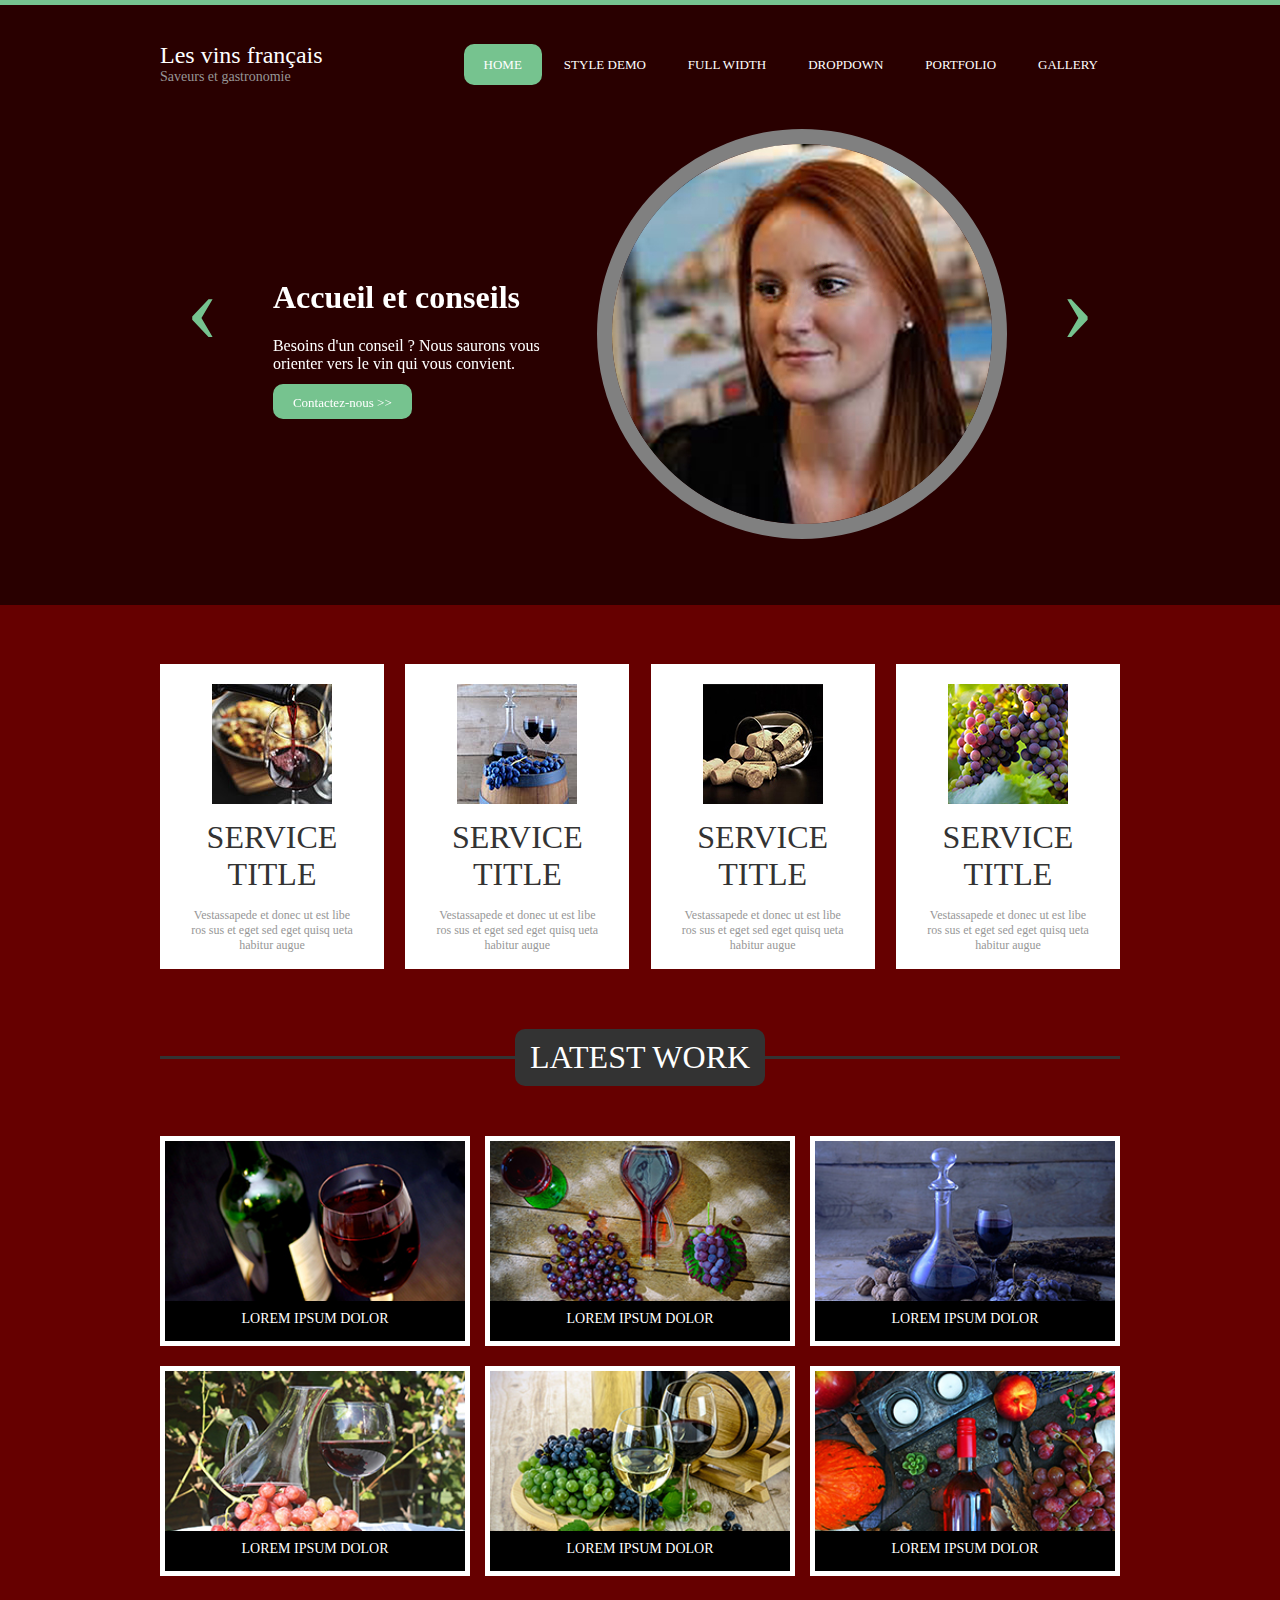
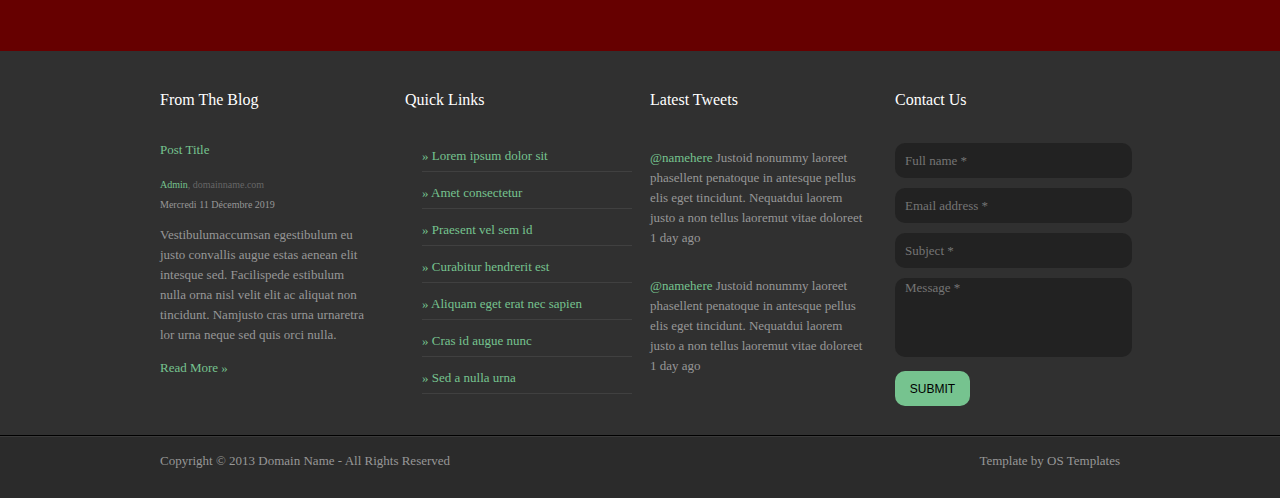
==== commit db4e0f0b: "photos" ====
--- a/index.html
+++ b/index.html
@@ -15,7 +15,7 @@
     <script src="owlcarousel/jquery.min.js"></script>
     <script src="owlcarousel/owl.carousel.min.js"></script>
     <link rel="stylesheet" href="style.css">
-    <title>The Modernist</title>
+    <title>Les vins français</title>
 </head>
 
 <body>
@@ -25,8 +25,8 @@
             <div class="container">
                 <div class="row d-flex f-space-between">
                     <div class="d-flex f-dir-col">
-                        <p class="logo">The Modernist</p>
-                        <p class="icon">Free PSD Website Template</p>
+                        <p class="logo">Les vins français</p>
+                        <p class="icon">Saveurs et gastronomie</p>
                     </div>
                     <nav class="burger">
                         <div id="menuToggle">
@@ -54,22 +54,22 @@
                     <nav class="d-flex lenav">
                         <ul class="d-flex margin-top-50">
                             <li class="margin-right-2"><a href="#"
-                                    class="nav-top color-white t-underline-none btn-green font-size-13 padding-13-20">HOME</a>
+                                    class="nav-top color-white t-underline-none btn-green font-size-13 padding-13-20 white-space">HOME</a>
                             </li>
                             <li class="margin-right-2"><a href="#"
-                                    class="nav-top color-white t-underline-none btn-hover-green font-size-13 padding-13-20">STYLE
+                                    class="nav-top color-white t-underline-none btn-hover-green font-size-13 padding-13-20 white-space">STYLE
                                     DEMO</a></li>
                             <li class="margin-right-2"><a href="#"
-                                    class="nav-top color-white t-underline-none btn-hover-green font-size-13 padding-13-20">FULL
+                                    class="nav-top color-white t-underline-none btn-hover-green font-size-13 padding-13-20 white-space">FULL
                                     WIDTH</a></li>
                             <li class="margin-right-2"><a href="#"
-                                    class="nav-top color-white t-underline-none btn-hover-green font-size-13 padding-13-20">DROPDOWN</a>
+                                    class="nav-top color-white t-underline-none btn-hover-green font-size-13 padding-13-20 white-space">DROPDOWN</a>
                             </li>
                             <li class="margin-right-2"><a href="#"
-                                    class="nav-top color-white t-underline-none btn-hover-green font-size-13 padding-13-20">PORTFOLIO</a>
+                                    class="nav-top color-white t-underline-none btn-hover-green font-size-13 padding-13-20 white-space">PORTFOLIO</a>
                             </li>
                             <li class="margin-right-2"><a href="#"
-                                    class="nav-top color-white t-underline-none btn-hover-green font-size-13 padding-13-20">GALLERY</a>
+                                    class="nav-top color-white t-underline-none btn-hover-green font-size-13 padding-13-20 white-space">GALLERY</a>
                             </li>
                         </ul>
                     </nav>
@@ -78,13 +78,11 @@
                 <div class="row owl-carousel owl-theme">
                     <div class="d-flex slid">
                         <div class="partioneslid item">
-                            <h1>Lorem ipsum</h1>
+                            <h1>Accueil et conseils</h1>
                             <p>
-                                Nullamlacus dui ipsum conseque loborttis non euisque morbi penas dapibulum orna.
-                                Urnaultrices quis <br> curabitur phasellentesque congue magnis
+                                Besoins d'un conseil ? Nous saurons vous orienter vers le vin qui vous convient.
                             </p>
-                            <div class="margin-top-20"><a href="#"
-                                    class="btn-grey-hover btn-green t-underline-none">Read More Here >></a></div>
+                            <div class="margin-top-20"><a href="https://www.alcooliques-anonymes.fr/"  target="_blank" class="btn-grey-hover btn-green t-underline-none">Contactez-nous >></a></div>
 
                         </div>
 
@@ -100,8 +98,7 @@
                                 Nullamlacus dui ipsum conseque loborttis non euisque morbi penas dapibulum orna.
                                 Urnaultrices quis <br> curabitur phasellentesque congue magnis
                             </p>
-                            <div class="margin-top-20"><a href="#"
-                                    class="btn-grey-hover btn-green t-underline-none">Read More Here >></a></div>
+                            <div class="margin-top-20"><a href="#" class="btn-grey-hover btn-green t-underline-none">Read More Here >></a></div>
                         </div>
 
                         <div class="imgslid">
@@ -332,7 +329,7 @@
         })
     </script>
     <!--Script pour formulaire-->
-    <script type="text/javascript">
+    <script>
         function valider() {
             // si la valeur du champ prenom est non vide
             if (document.formSaisie.prenom.value != "") {
--- a/style.css
+++ b/style.css
@@ -122,16 +122,19 @@
 .logo{
     margin-top : 37px;
     margin-bottom: 0;
-    font-size: 28px;
+    font-size: 24px;
 }
 
 
 .icon{
-    font-size: 11px;
+    font-size: 14px;
     color: #979797;
     margin: 0;
 }
 
+.white-space{
+    white-space: nowrap;
+}
 
 .btn-green {
     background-color: var(--color-green);
@@ -142,7 +145,7 @@
 }
 
 .slid{
-    margin-top: 40px;
+    margin-top: 0px;
     width: 80%;
     justify-content: space-evenly;
     margin-left: auto;
@@ -169,6 +172,9 @@
 }
 
     /*Menu*/
+.lenav{
+    margin-bottom: 40px;
+}
     .t-underline-none{
         text-decoration: none;
     }
@@ -339,7 +345,7 @@
 }
 
 .padding-13-20{
-    padding: 7px;
+    padding: 13px 20px;
   
 }
 
@@ -623,6 +629,14 @@
         outline: none;
         font-size: 13px;
     }
+    .little-form:valid , textarea:valid{
+        border: solid 2px var(--color-green);
+    }
+    
+    .little-form:focus:invalid, textarea:focus:invalid{
+        border: solid 2px red;
+    }
+    
     
     .little-form{
         height: 33px;
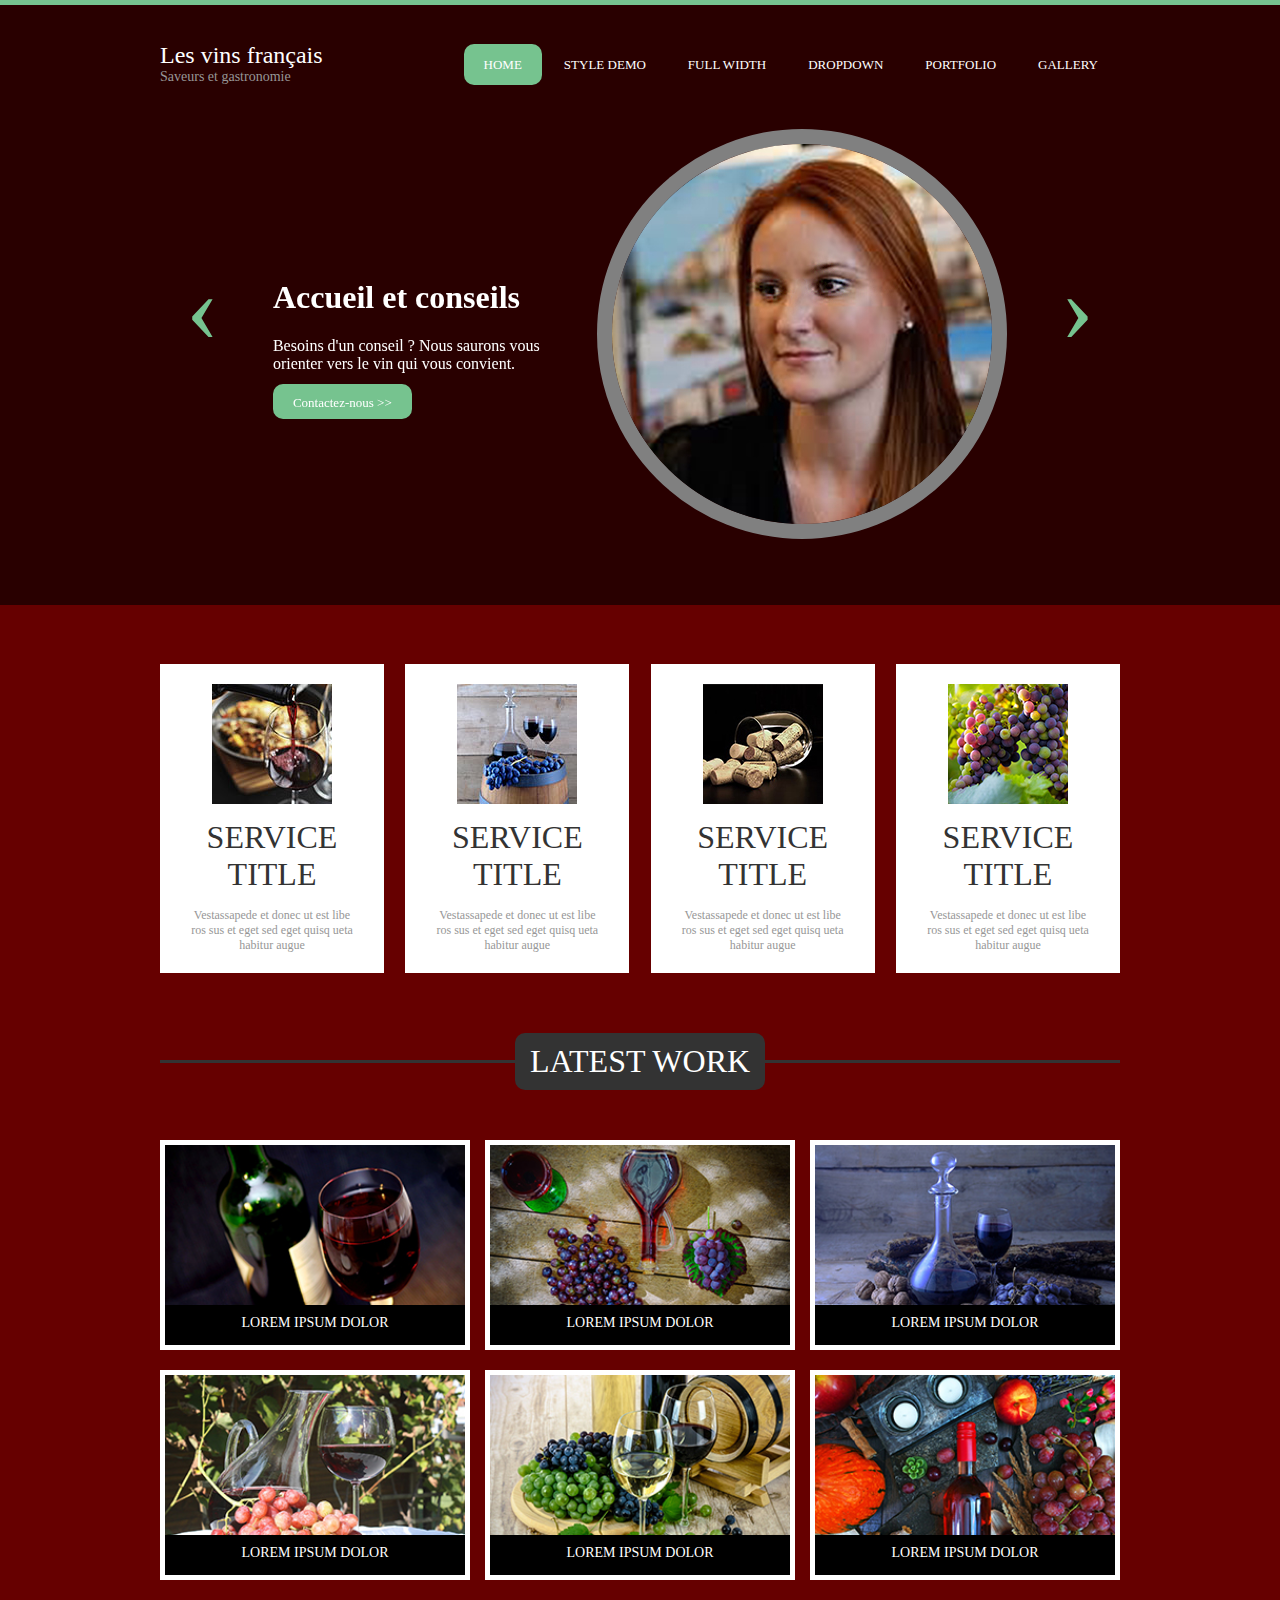
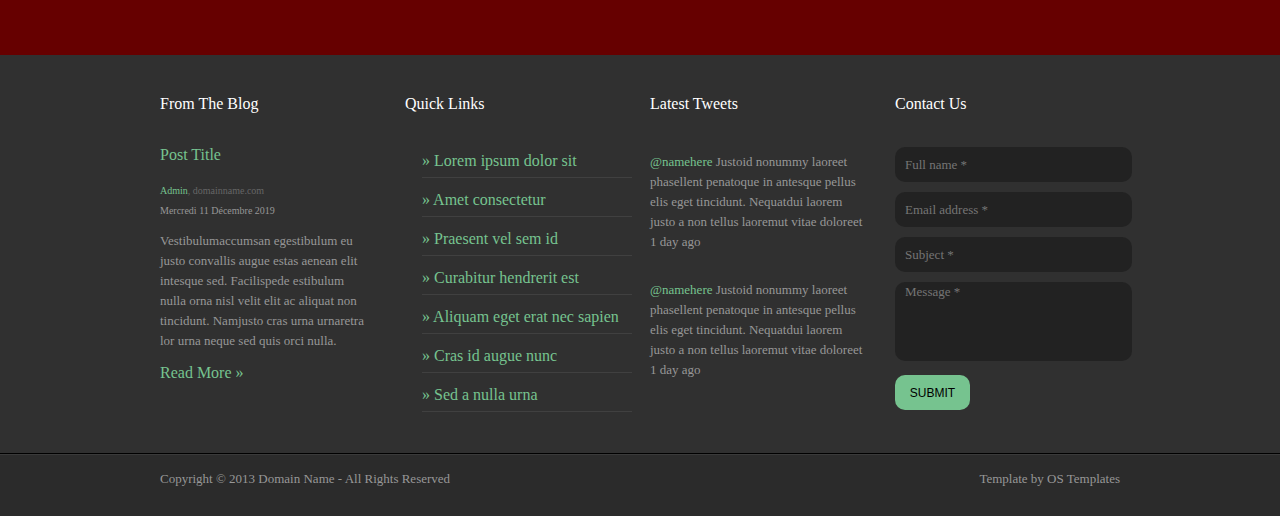
==== commit bdcf1e38: "corrections" ====
--- a/index.html
+++ b/index.html
@@ -31,23 +31,16 @@
                     <nav class="burger">
                         <div id="menuToggle">
                             <input type="checkbox" />
-
-
-                            <span></span>
-                            <span></span>
-                            <span></span>
-
-
+                                <span></span>
+                                <span></span>
+                                <span></span>
                             <ul id="menu">
-
                                 <li><a href="#">Home</a></li>
                                 <li><a href="#">Style Demo</a></li>
                                 <li><a href="#">Full Width</a></li>
                                 <li><a href="#">Dropdown</a></li>
                                 <li><a href="#">Portfolio</a></li>
                                 <li><a href="#">Gallery</a></li>
-
-
                             </ul>
                         </div>
                     </nav>
--- a/style.css
+++ b/style.css
@@ -15,7 +15,9 @@
     --color-bordeaux-light: #660000;
     --color-black: #000000;
 }
-
+*{
+    outline: none;
+}
     /* systeme de couleur */
 .bg-color-bordeaux-light{
     background-color: var(--color-bordeaux-light);
@@ -175,12 +177,13 @@
 .lenav{
     margin-bottom: 40px;
 }
-    .t-underline-none{
+
+.t-underline-none{
         text-decoration: none;
     }
 
     
-    .btn-hover-green{
+.btn-hover-green{
         color: var(--color-white);
     
     }
@@ -194,7 +197,10 @@
     .btn-grey-hover:hover{
      background-color: var(--color-grey-2);
      color: var(--color-green);
-
+    }
+
+    .btn-grey-hover{
+        font-size: 13px;
     }
     /*Menu burger*/
 #menuToggle
@@ -217,7 +223,7 @@
 
 #menuToggle a:hover
 {
-  color: tomato;
+  color: var(--color-bordeaux-light);
 }
 
 #menuToggle input
@@ -306,8 +312,8 @@
   margin: -77px 0 0 -300px;
   padding: 50px;
   padding-top: 125px;  
-  background: #ededed;
-  list-style-type: none;
+  background-color: rgba(0, 0, 0, 0.8);
+    list-style-type: none;
   -webkit-font-smoothing: antialiased;
   /* to stop flickering of text in safari */  
   transform-origin: 0% 0%;
@@ -393,7 +399,8 @@
 
 .service-title-1{
     width: 224px;
-    height: 305px;
+    /* height: 305px; */
+    padding-bottom: 20px;
 }
 
 .service-title-1:hover{
@@ -567,7 +574,6 @@
     }
     
     .titre-post-title,  .li-footer, a{
-        font-size: 13px;
         color: var(--color-green);
         font-weight: normal;
         text-decoration: none; 
@@ -701,7 +707,7 @@
 
 @media screen  and (max-width:1170px){
     .service-title-1{
-        padding:0px;
+        
          margin-bottom: 30px; 
     }
     
@@ -726,6 +732,12 @@
     }
     .burger{
         display:block;
+    }
+    #menuToggle a{
+        color: var(--color-white);
+    }
+    #menuToggle a:hover{
+        color: var(--color-green);
     }
     .font-size-13{
         font-size: 9px;
@@ -810,6 +822,7 @@
     .service-title-1{
         margin: 10px;
     }
+
     .container-footer{
         max-width: 100%;
         margin-left: 117px;
@@ -826,9 +839,9 @@
         color: var(--color-grey-1);
         font-size: 11px;
     }
+
     .f-space-between-2, .f-space-between-m{
         justify-content: center;
-
     }
 
 }
@@ -836,8 +849,14 @@
 
 @media screen and (max-width : 575px){
     header{
-        height: 550px;
-    }
+        height: 600px;
+    }
+
+    .container{
+        width: 95%;
+    }
+
+
     .col-footer{
         max-width: 100%;
         width: 222px;
@@ -879,18 +898,32 @@
         padding: 5px 10px;
         font-size: 13px;
     }
+
     #menuToggle{
-        left: 15PX;
-    }
-
+        left: 0px;
+    }
+    #menu{
+        height: auto;
+        width: ;
+    }
     .owl-dots button{ 
         width: 32px;
-        height: 300px;
+        /* height: 300px; */
     }
     .owl-nav{
         display: none;
     }
+
     .owl-item{
         margin-bottom: 210px;
-    }
-}
+        margin-top: 40px;
+    }
+    .service-title-1{
+        width: 100%;
+        margin: 0;
+    }
+    .taille-image{
+        width: 100%;
+    }
+}
+
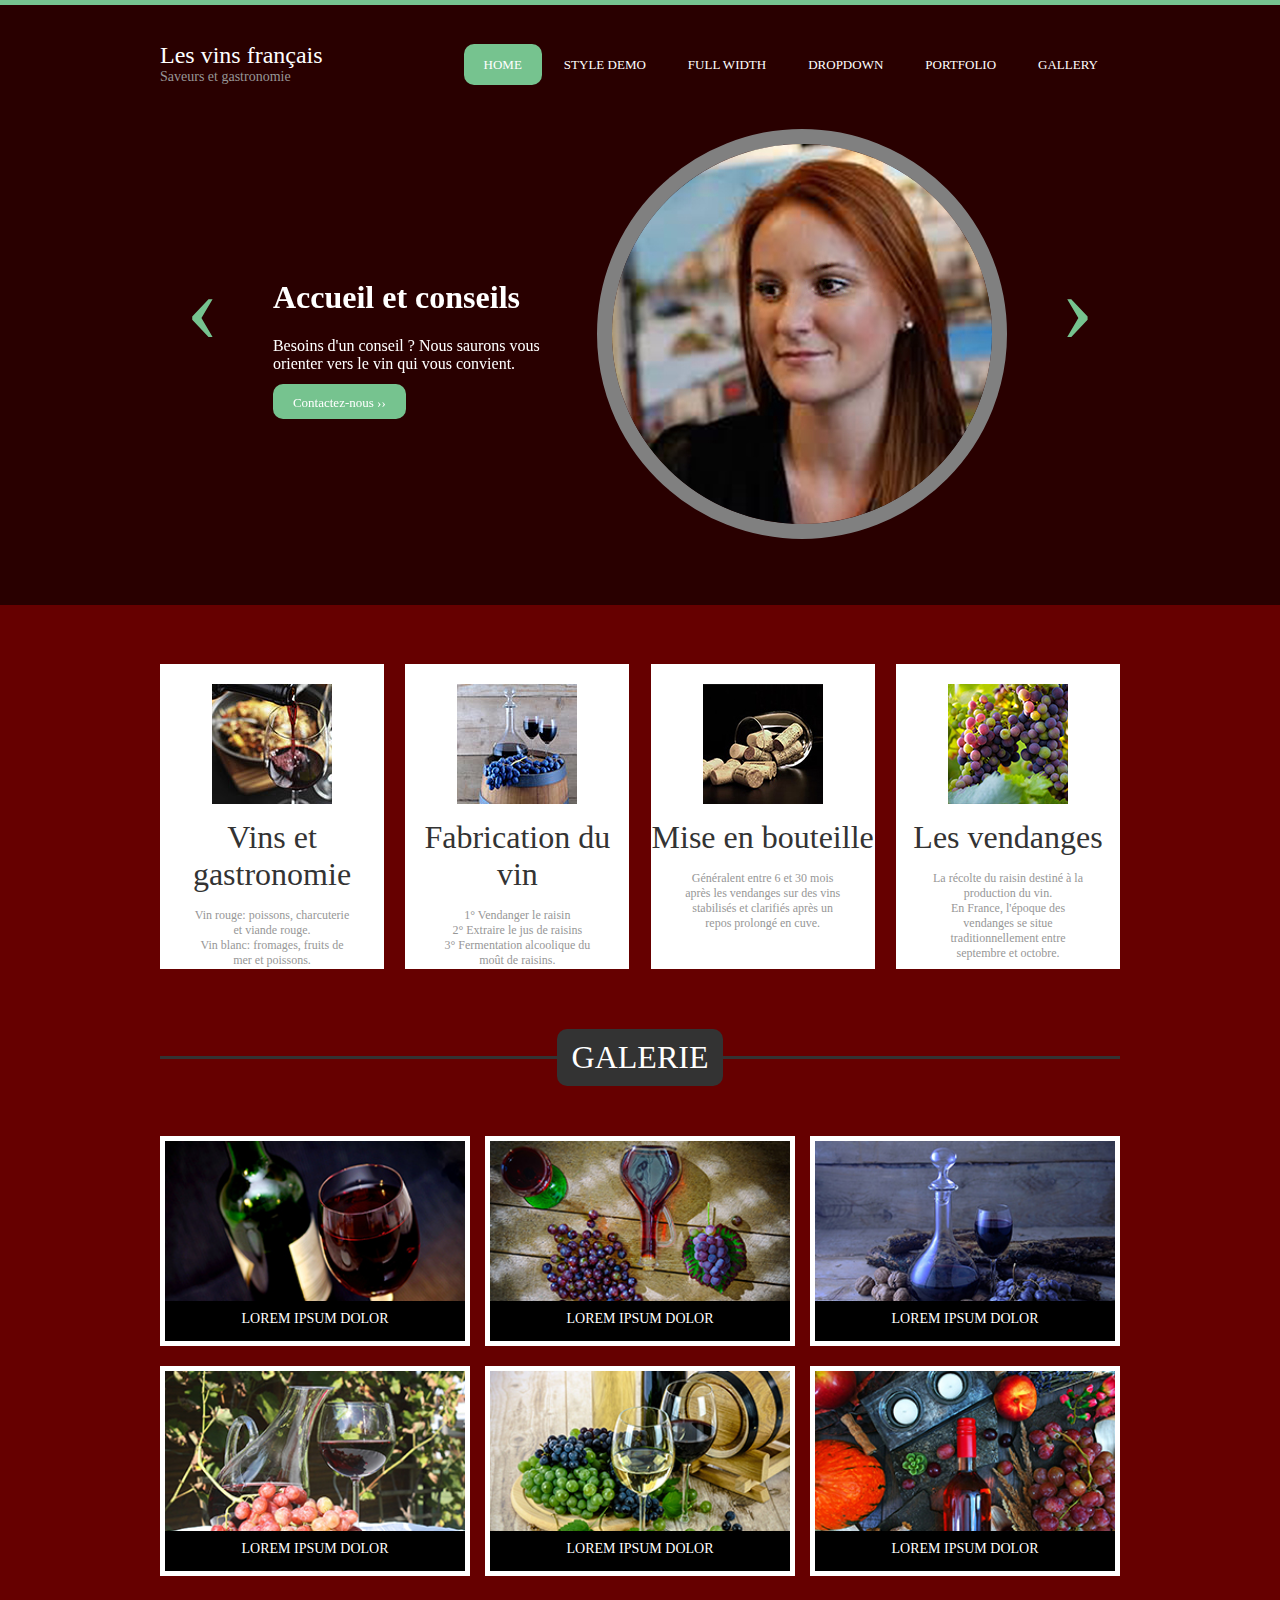
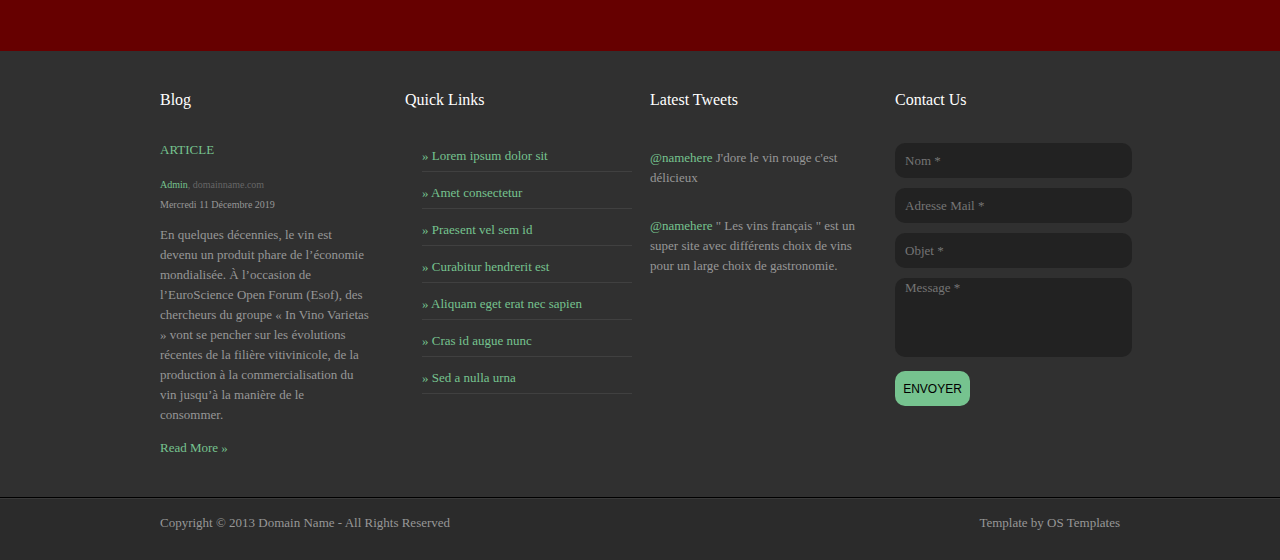
==== commit 1f735894: "traduction" ====
--- a/index.html
+++ b/index.html
@@ -31,16 +31,23 @@
                     <nav class="burger">
                         <div id="menuToggle">
                             <input type="checkbox" />
-                                <span></span>
-                                <span></span>
-                                <span></span>
+
+
+                            <span></span>
+                            <span></span>
+                            <span></span>
+
+
                             <ul id="menu">
+
                                 <li><a href="#">Home</a></li>
                                 <li><a href="#">Style Demo</a></li>
                                 <li><a href="#">Full Width</a></li>
                                 <li><a href="#">Dropdown</a></li>
                                 <li><a href="#">Portfolio</a></li>
                                 <li><a href="#">Gallery</a></li>
+
+
                             </ul>
                         </div>
                     </nav>
@@ -75,7 +82,9 @@
                             <p>
                                 Besoins d'un conseil ? Nous saurons vous orienter vers le vin qui vous convient.
                             </p>
-                            <div class="margin-top-20"><a href="https://www.alcooliques-anonymes.fr/"  target="_blank" class="btn-grey-hover btn-green t-underline-none">Contactez-nous >></a></div>
+                            <div class="margin-top-20"><a href="https://www.alcooliques-anonymes.fr/" target="_blank"
+                                    class="btn-grey-hover btn-green t-underline-none">Contactez-nous &#8250;&#8250;</a>
+                            </div>
 
                         </div>
 
@@ -86,12 +95,13 @@
                     </div>
                     <div class="d-flex slid">
                         <div class="partioneslid item">
-                            <h1>Loborttis non euisque</h1>
+                            <h1>Les vins de France se dégustent d’abord avec les yeux</h1>
                             <p>
-                                Nullamlacus dui ipsum conseque loborttis non euisque morbi penas dapibulum orna.
-                                Urnaultrices quis <br> curabitur phasellentesque congue magnis
+                                Leur robe délivre de précieuses informations sur leur âge, leur structure et les cépages
+                                utilisés.
                             </p>
-                            <div class="margin-top-20"><a href="#" class="btn-grey-hover btn-green t-underline-none">Read More Here >></a></div>
+                            <div class="margin-top-20"><a href="#" class="btn-grey-hover btn-green t-underline-none">Nos
+                                    vins rouges &#8250;&#8250;</a></div>
                         </div>
 
                         <div class="imgslid">
@@ -101,18 +111,19 @@
                     </div>
                     <div class="d-flex slid">
                         <div class="partioneslid item">
-                            <h1>Cursus penati saccum nulla.</h1>
+                            <h1>Ils se dégustent ensuite par le goût </h1>
                             <p>
-                                Nullamlacus dui ipsum conseque loborttis non euisque morbi penas dapibulum orna.
-                                Urnaultrices quis <br> curabitur phasellentesque congue magnis
+                                Les sensations perçues en bouche sur la langue, le palais et l’intérieur des joues
+                                révèlent la finesse et la richesse des vins.
                             </p>
                             <div class="margin-top-20 coucou"><a href="#"
-                                    class="  btn-grey-hover btn-green t-underline-none">Read More Here >></a></div>
+                                    class="  btn-grey-hover btn-green t-underline-none">Nos vins blancs
+                                    &#8250;&#8250;</a></div>
 
                         </div>
 
                         <div class="imgslid">
-                            <img class="imagslid-img" src="img/Slid-01.jpg" alt="photo" width="380" height="380">
+                            <img class="imagslid-img" src="img/vin-blanc3.jpg" alt="photo" width="380" height="380">
                         </div>
 
                     </div>
@@ -134,11 +145,10 @@
                             <img src="img/bouteille-vin.jpg" alt="vin rouge bordeaux" height="120" width="120" />
 
                         </div>
-                        <h2 class="color-grey-6">SERVICE TITLE</h2>
-
-                        <p class="color-grey-1 line-heiht">Vestassapede et donec ut est libe ros sus et eget sed eget
-                            quisq
-                            ueta habitur augue</p>
+                        <h2 class="color-grey-6">Vins et gastronomie</h2>
+
+                        <p class="color-grey-1 line-heiht">Vin rouge: poissons, charcuterie et viande rouge.<br>Vin
+                            blanc: fromages, fruits de mer et poissons.</p>
                     </div>
                 </div>
 
@@ -148,14 +158,13 @@
                         <div class="font-img-1 bg-color-grey-6">
                             <img src="img/tonneau-vin-1.jpg" alt="tonneau" height="120" width="120" />
                         </div>
-                        <h2 class="color-grey-6">SERVICE TITLE</h2>
-
-                        <p class="color-grey-1 line-heiht">Vestassapede et donec ut est libe ros sus et eget sed eget
-                            quisq
-                            ueta habitur augue</p>
-                    </div>
-                </div>
-                
+                        <h2 class="color-grey-6">Fabrication du vin</h2>
+
+                        <p class="color-grey-1 line-heiht">1° Vendanger le raisin <br> 2° Extraire le jus de raisins
+                            <br> 3° Fermentation alcoolique du moût de raisins.</p>
+                    </div>
+                </div>
+
                 <div class="projet-latest-work d-flex">
                     <div class="service-title-1 bg-color-white d-flex f-dir-col a-items">
                         <div class="font-img-1 bg-color-grey-6">
@@ -163,10 +172,10 @@
 
                         </div>
 
-                        <h2 class="color-grey-6">SERVICE TITLE</h2>
-
-                        <p class="color-grey-1 line-heiht">Vestassapede et donec ut est libe ros sus et eget sed eget
-                            quisq ueta habitur augue</p>
+                        <h2 class="color-grey-6">Mise en bouteille</h2>
+
+                        <p class="color-grey-1 line-heiht">Généralent entre 6 et 30 mois après les vendanges sur des
+                            vins stabilisés et clarifiés après un repos prolongé en cuve.</p>
                     </div>
                 </div>
 
@@ -178,17 +187,17 @@
 
                         </div>
 
-                        <h2 class="color-grey-6">SERVICE TITLE</h2>
-
-                        <p class="color-grey-1 line-heiht">Vestassapede et donec ut est libe ros sus et eget sed
-                            eget quisq ueta habitur augue</p>
+                        <h2 class="color-grey-6">Les vendanges</h2>
+
+                        <p class="color-grey-1 line-heiht">La récolte du raisin destiné à la production du vin. <br>En
+                            France, l'époque des vendanges se situe traditionnellement entre septembre et octobre.</p>
 
                     </div>
                 </div>
             </div>
             <div class="row d-flex a-items">
                 <div class="line"></div>
-                <h2 class="title-lastest-work color-white bg-color-grey-6 ">LATEST WORK</h2>
+                <h2 class="title-lastest-work color-white bg-color-grey-6 ">GALERIE</h2>
             </div>
 
             <div class="row d-flex f-dir-col">
@@ -224,18 +233,16 @@
             <div class="container">
                 <div class="row d-flex f-space-between f-wrap">
                     <div class="col-footer">
-                        <h3 class="h3-footer titre-1-footer">From The Blog</h3>
-                        <h4 class="titre-post-title">Post Title</h4>
+                        <h3 class="h3-footer titre-1-footer">Blog</h3>
+                        <h4 class="titre-post-title">ARTICLE</h4>
                         <p class="text-admin"><span class="admin">Admin</span>, domainname.com<br><span
                                 class="date">Mercredi 11 Décembre 2019</span>
                         </p>
-                        <p class="p-col-1-footer ">Vestibulumaccumsan egestibulum eu justo convallis augue estas aenean
-                            elit
-                            intesque sed.
-                            Facilispede estibulum nulla orna nisl velit elit ac aliquat non tincidunt.
-                            Namjusto cras urna urnaretra lor urna neque sed quis orci nulla.
-                        </p>
-                        <p><a href="#">Read More &#187;</a></p>
+                        <p class="p-col-1-footer ">En quelques décennies, le vin est devenu un produit phare de
+                            l’économie mondialisée. À l’occasion de l’EuroScience Open Forum (Esof), des chercheurs du
+                            groupe « In Vino Varietas » vont se pencher sur les évolutions récentes de la filière
+                            vitivinicole, de la production à la commercialisation du vin jusqu’à la manière de le
+                            consommer. </p> <p><a href="#">Read More &#187;</a></p>
                     </div>
 
                     <div class="col-footer">
@@ -254,16 +261,10 @@
                     </div>
                     <div class="col-footer">
                         <h3 class="h3-footer titre-3-footer">Latest Tweets</h3>
-                        <p class="p-col-2-footer"><span class="namehere">@namehere</span> Justoid nonummy laoreet
-                            phasellent
-                            penatoque in antesque pellus
-                            elis eget tincidunt.
-                            Nequatdui laorem justo a non tellus laoremut vitae doloreet 1 day ago</p>
-                        <p class="p-col-2-footer"><span class="namehere">@namehere</span> Justoid nonummy laoreet
-                            phasellent
-                            penatoque in antesque pellus
-                            elis eget tincidunt.
-                            Nequatdui laorem justo a non tellus laoremut vitae doloreet 1 day ago
+                        <p class="p-col-2-footer"><span class="namehere">@namehere</span> J'dore le vin rouge c'est
+                            délicieux</p>
+                        <p class="p-col-2-footer"><span class="namehere">@namehere</span> " Les vins français " est un
+                            super site avec différents choix de vins pour un large choix de gastronomie.
                         </p>
 
                     </div>
@@ -271,16 +272,17 @@
                     <div class="col-footer">
                         <h3 class="h3-footer titre-4-footer">Contact Us</h3>
                         <form action="traitement.php" onsubmit="return valider()" method="post" name="formSaisie">
-                            <input class="little-form" type="text" name="name" id="name" required placeholder="Full name *">
-                            <input class="little-form" type="text" name="email" id="email" required pattern="[a-zA-Z0-9._%+-]+@[a-zA-Z0-9._-]+\.[a-zA-Z]{2,8}$"
-                                placeholder="Email address *">
+                            <input class="little-form" type="text" name="name" id="name" required placeholder="Nom *">
+                            <input class="little-form" type="text" name="email" id="email" required
+                                pattern="[a-zA-Z0-9._%+-]+@[a-zA-Z0-9._-]+\.[a-zA-Z]{2,8}$"
+                                placeholder="Adresse Mail *">
                             <input class="little-form" type="text" name="subject" id="subject" required
-                                placeholder="Subject *">
+                                placeholder="Objet *">
 
                             <label class="middle-form" for="message"></label>
                             <textarea name="message" id="message" required placeholder="Message *"></textarea>
 
-                            <button type="submit" value="ok">Submit</button>
+                            <button type="submit" value="ok">Envoyer</button>
                         </form>
                     </div>
 
@@ -336,7 +338,6 @@
                 return false;
             }
         }
-
         //]]>
     </script>
 </body>
--- a/style.css
+++ b/style.css
@@ -15,9 +15,7 @@
     --color-bordeaux-light: #660000;
     --color-black: #000000;
 }
-*{
-    outline: none;
-}
+
     /* systeme de couleur */
 .bg-color-bordeaux-light{
     background-color: var(--color-bordeaux-light);
@@ -177,13 +175,12 @@
 .lenav{
     margin-bottom: 40px;
 }
-
-.t-underline-none{
+    .t-underline-none{
         text-decoration: none;
     }
 
     
-.btn-hover-green{
+    .btn-hover-green{
         color: var(--color-white);
     
     }
@@ -197,10 +194,7 @@
     .btn-grey-hover:hover{
      background-color: var(--color-grey-2);
      color: var(--color-green);
-    }
-
-    .btn-grey-hover{
-        font-size: 13px;
+
     }
     /*Menu burger*/
 #menuToggle
@@ -223,7 +217,7 @@
 
 #menuToggle a:hover
 {
-  color: var(--color-bordeaux-light);
+  color: tomato;
 }
 
 #menuToggle input
@@ -312,8 +306,8 @@
   margin: -77px 0 0 -300px;
   padding: 50px;
   padding-top: 125px;  
-  background-color: rgba(0, 0, 0, 0.8);
-    list-style-type: none;
+  background: #ededed;
+  list-style-type: none;
   -webkit-font-smoothing: antialiased;
   /* to stop flickering of text in safari */  
   transform-origin: 0% 0%;
@@ -399,8 +393,7 @@
 
 .service-title-1{
     width: 224px;
-    /* height: 305px; */
-    padding-bottom: 20px;
+    height: 305px;
 }
 
 .service-title-1:hover{
@@ -574,6 +567,7 @@
     }
     
     .titre-post-title,  .li-footer, a{
+        font-size: 13px;
         color: var(--color-green);
         font-weight: normal;
         text-decoration: none; 
@@ -707,7 +701,7 @@
 
 @media screen  and (max-width:1170px){
     .service-title-1{
-        
+        padding:0px;
          margin-bottom: 30px; 
     }
     
@@ -732,12 +726,6 @@
     }
     .burger{
         display:block;
-    }
-    #menuToggle a{
-        color: var(--color-white);
-    }
-    #menuToggle a:hover{
-        color: var(--color-green);
     }
     .font-size-13{
         font-size: 9px;
@@ -822,7 +810,6 @@
     .service-title-1{
         margin: 10px;
     }
-
     .container-footer{
         max-width: 100%;
         margin-left: 117px;
@@ -839,9 +826,9 @@
         color: var(--color-grey-1);
         font-size: 11px;
     }
-
     .f-space-between-2, .f-space-between-m{
         justify-content: center;
+
     }
 
 }
@@ -849,14 +836,8 @@
 
 @media screen and (max-width : 575px){
     header{
-        height: 600px;
-    }
-
-    .container{
-        width: 95%;
-    }
-
-
+        height: 550px;
+    }
     .col-footer{
         max-width: 100%;
         width: 222px;
@@ -898,32 +879,18 @@
         padding: 5px 10px;
         font-size: 13px;
     }
-
     #menuToggle{
-        left: 0px;
-    }
-    #menu{
-        height: auto;
-        width: ;
-    }
+        left: 15PX;
+    }
+
     .owl-dots button{ 
         width: 32px;
-        /* height: 300px; */
+        height: 300px;
     }
     .owl-nav{
         display: none;
     }
-
     .owl-item{
         margin-bottom: 210px;
-        margin-top: 40px;
-    }
-    .service-title-1{
-        width: 100%;
-        margin: 0;
-    }
-    .taille-image{
-        width: 100%;
-    }
-}
-
+    }
+}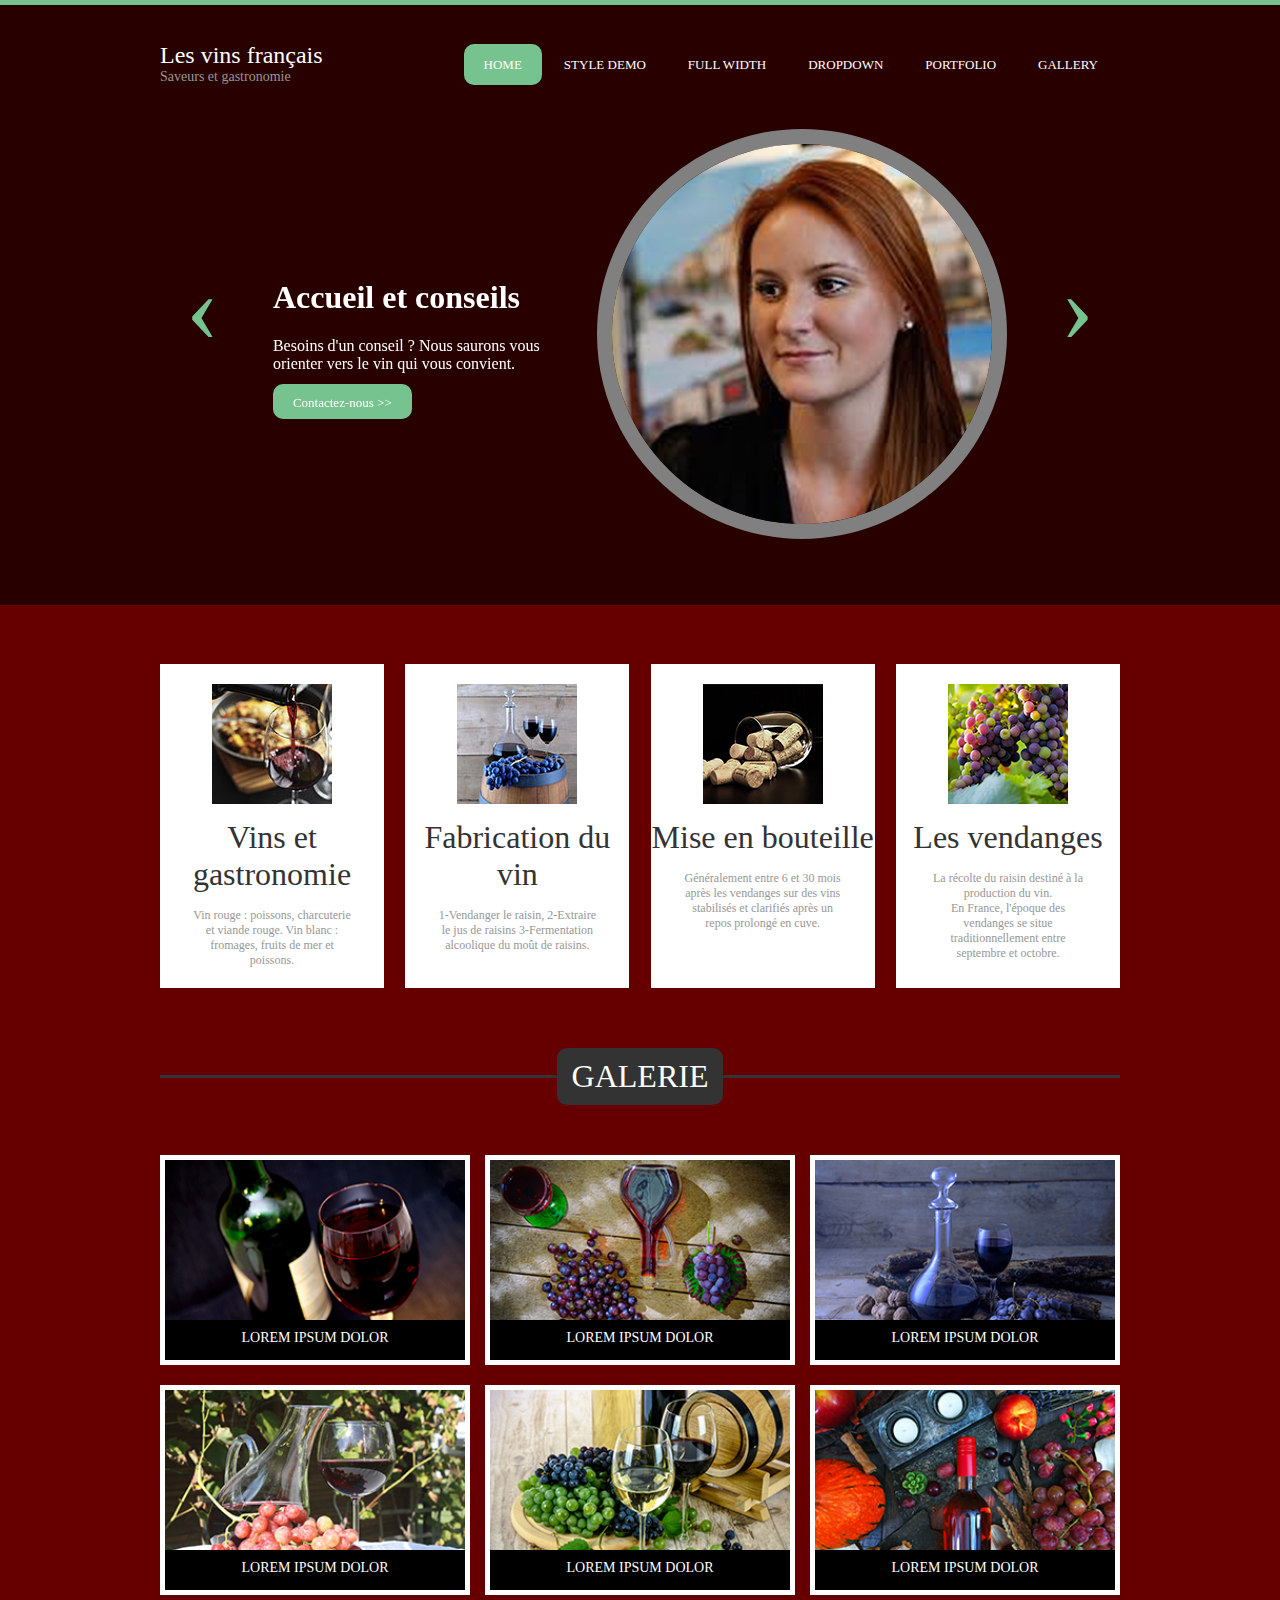
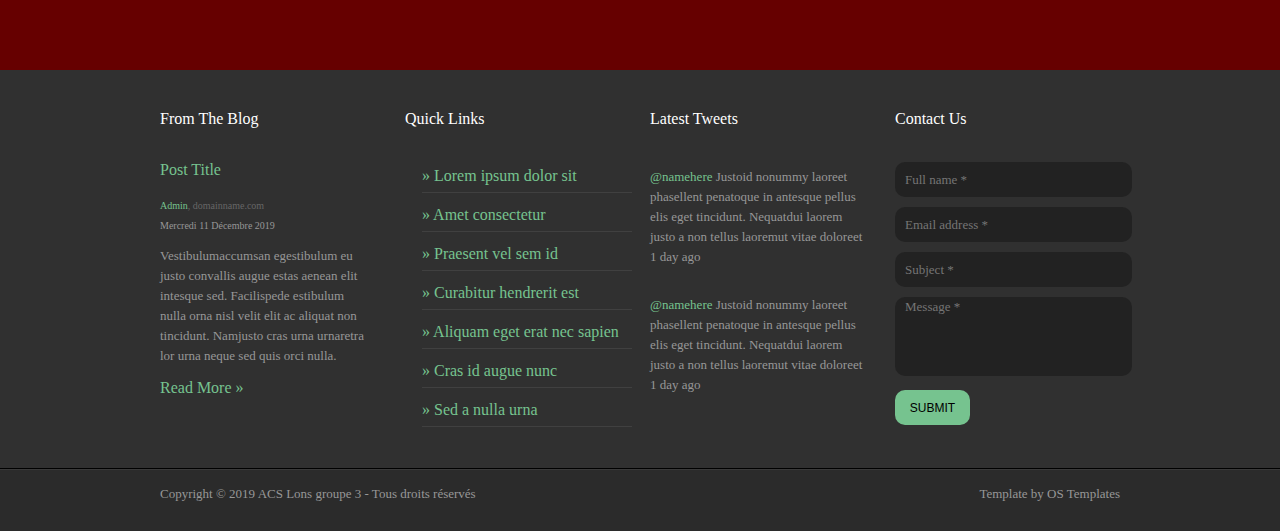
==== commit 72940380: "corrections" ====
--- a/index.html
+++ b/index.html
@@ -31,23 +31,16 @@
                     <nav class="burger">
                         <div id="menuToggle">
                             <input type="checkbox" />
-
-
-                            <span></span>
-                            <span></span>
-                            <span></span>
-
-
+                                <span></span>
+                                <span></span>
+                                <span></span>
                             <ul id="menu">
-
                                 <li><a href="#">Home</a></li>
                                 <li><a href="#">Style Demo</a></li>
                                 <li><a href="#">Full Width</a></li>
                                 <li><a href="#">Dropdown</a></li>
                                 <li><a href="#">Portfolio</a></li>
                                 <li><a href="#">Gallery</a></li>
-
-
                             </ul>
                         </div>
                     </nav>
@@ -82,9 +75,7 @@
                             <p>
                                 Besoins d'un conseil ? Nous saurons vous orienter vers le vin qui vous convient.
                             </p>
-                            <div class="margin-top-20"><a href="https://www.alcooliques-anonymes.fr/" target="_blank"
-                                    class="btn-grey-hover btn-green t-underline-none">Contactez-nous &#8250;&#8250;</a>
-                            </div>
+                            <div class="margin-top-20"><a href="#"  target="_blank" class="btn-grey-hover btn-green t-underline-none">Contactez-nous >></a></div>
 
                         </div>
 
@@ -95,13 +86,13 @@
                     </div>
                     <div class="d-flex slid">
                         <div class="partioneslid item">
-                            <h1>Les vins de France se dégustent d’abord avec les yeux</h1>
+                            <h1>Les vins de France se dégustent avec les yeux</h1>
                             <p>
                                 Leur robe délivre de précieuses informations sur leur âge, leur structure et les cépages
                                 utilisés.
                             </p>
                             <div class="margin-top-20"><a href="#" class="btn-grey-hover btn-green t-underline-none">Nos
-                                    vins rouges &#8250;&#8250;</a></div>
+                                vins rouges &#8250;&#8250;</a></div>
                         </div>
 
                         <div class="imgslid">
@@ -111,7 +102,7 @@
                     </div>
                     <div class="d-flex slid">
                         <div class="partioneslid item">
-                            <h1>Ils se dégustent ensuite par le goût </h1>
+                            <h1>Ils se dégustent ensuite par le goût</h1>
                             <p>
                                 Les sensations perçues en bouche sur la langue, le palais et l’intérieur des joues
                                 révèlent la finesse et la richesse des vins.
@@ -147,8 +138,8 @@
                         </div>
                         <h2 class="color-grey-6">Vins et gastronomie</h2>
 
-                        <p class="color-grey-1 line-heiht">Vin rouge: poissons, charcuterie et viande rouge.<br>Vin
-                            blanc: fromages, fruits de mer et poissons.</p>
+                        <p class="color-grey-1 line-heiht">Vin rouge : poissons, charcuterie et viande rouge. 
+                            Vin blanc : fromages, fruits de mer et poissons.</p>
                     </div>
                 </div>
 
@@ -160,11 +151,11 @@
                         </div>
                         <h2 class="color-grey-6">Fabrication du vin</h2>
 
-                        <p class="color-grey-1 line-heiht">1° Vendanger le raisin <br> 2° Extraire le jus de raisins
-                            <br> 3° Fermentation alcoolique du moût de raisins.</p>
-                    </div>
-                </div>
-
+                        <p class="color-grey-1 line-heiht">1-Vendanger le raisin, 2-Extraire le jus de raisins
+                            3-Fermentation alcoolique du moût de raisins.</p>
+                    </div>
+                </div>
+                
                 <div class="projet-latest-work d-flex">
                     <div class="service-title-1 bg-color-white d-flex f-dir-col a-items">
                         <div class="font-img-1 bg-color-grey-6">
@@ -174,7 +165,7 @@
 
                         <h2 class="color-grey-6">Mise en bouteille</h2>
 
-                        <p class="color-grey-1 line-heiht">Généralent entre 6 et 30 mois après les vendanges sur des
+                        <p class="color-grey-1 line-heiht">Généralement entre 6 et 30 mois après les vendanges sur des
                             vins stabilisés et clarifiés après un repos prolongé en cuve.</p>
                     </div>
                 </div>
@@ -232,20 +223,22 @@
         <div class="container-large bg-footer-1">
             <div class="container">
                 <div class="row d-flex f-space-between f-wrap">
-                    <div class="col-footer">
-                        <h3 class="h3-footer titre-1-footer">Blog</h3>
-                        <h4 class="titre-post-title">ARTICLE</h4>
+                    <div class="col-footer blog">
+                        <h3 class="h3-footer titre-1-footer">From The Blog</h3>
+                        <h4 class="titre-post-title">Post Title</h4>
                         <p class="text-admin"><span class="admin">Admin</span>, domainname.com<br><span
                                 class="date">Mercredi 11 Décembre 2019</span>
                         </p>
-                        <p class="p-col-1-footer ">En quelques décennies, le vin est devenu un produit phare de
-                            l’économie mondialisée. À l’occasion de l’EuroScience Open Forum (Esof), des chercheurs du
-                            groupe « In Vino Varietas » vont se pencher sur les évolutions récentes de la filière
-                            vitivinicole, de la production à la commercialisation du vin jusqu’à la manière de le
-                            consommer. </p> <p><a href="#">Read More &#187;</a></p>
-                    </div>
-
-                    <div class="col-footer">
+                        <p class="p-col-1-footer ">Vestibulumaccumsan egestibulum eu justo convallis augue estas aenean
+                            elit
+                            intesque sed.
+                            Facilispede estibulum nulla orna nisl velit elit ac aliquat non tincidunt.
+                            Namjusto cras urna urnaretra lor urna neque sed quis orci nulla.
+                        </p>
+                        <p><a href="#">Read More &#187;</a></p>
+                    </div>
+
+                    <div class="col-footer links">
                         <h3 class="h3-footer titre-2-footer">Quick Links</h3>
                         <ul class="nav-footer">
                             <li class="li-footer"><a href="#">&#187; Lorem ipsum dolor sit</a></li>
@@ -259,30 +252,35 @@
 
 
                     </div>
-                    <div class="col-footer">
+                    <div class="col-footer tweet">
                         <h3 class="h3-footer titre-3-footer">Latest Tweets</h3>
-                        <p class="p-col-2-footer"><span class="namehere">@namehere</span> J'dore le vin rouge c'est
-                            délicieux</p>
-                        <p class="p-col-2-footer"><span class="namehere">@namehere</span> " Les vins français " est un
-                            super site avec différents choix de vins pour un large choix de gastronomie.
+                        <p class="p-col-2-footer"><span class="namehere">@namehere</span> Justoid nonummy laoreet
+                            phasellent
+                            penatoque in antesque pellus
+                            elis eget tincidunt.
+                            Nequatdui laorem justo a non tellus laoremut vitae doloreet 1 day ago</p>
+                        <p class="p-col-2-footer"><span class="namehere">@namehere</span> Justoid nonummy laoreet
+                            phasellent
+                            penatoque in antesque pellus
+                            elis eget tincidunt.
+                            Nequatdui laorem justo a non tellus laoremut vitae doloreet 1 day ago
                         </p>
 
                     </div>
                     <!--Formulaire de contact-->
-                    <div class="col-footer">
+                    <div class="col-footer contact">
                         <h3 class="h3-footer titre-4-footer">Contact Us</h3>
                         <form action="traitement.php" onsubmit="return valider()" method="post" name="formSaisie">
-                            <input class="little-form" type="text" name="name" id="name" required placeholder="Nom *">
-                            <input class="little-form" type="text" name="email" id="email" required
-                                pattern="[a-zA-Z0-9._%+-]+@[a-zA-Z0-9._-]+\.[a-zA-Z]{2,8}$"
-                                placeholder="Adresse Mail *">
+                            <input class="little-form" type="text" name="name" id="name" required placeholder="Full name *">
+                            <input class="little-form" type="text" name="email" id="email" required pattern="[a-zA-Z0-9._%+-]+@[a-zA-Z0-9._-]+\.[a-zA-Z]{2,8}$"
+                                placeholder="Email address *">
                             <input class="little-form" type="text" name="subject" id="subject" required
-                                placeholder="Objet *">
+                                placeholder="Subject *">
 
                             <label class="middle-form" for="message"></label>
                             <textarea name="message" id="message" required placeholder="Message *"></textarea>
 
-                            <button type="submit" value="ok">Envoyer</button>
+                            <button type="submit" value="ok">Submit</button>
                         </form>
                     </div>
 
@@ -295,7 +293,7 @@
             <div class="container container-footer ">
                 <div class="row d-flex f-wrap f-space-between-s f-ai-center center-copyright">
                     <div class="d-flex">
-                        <p class="copyright">Copyright &copy; 2013 Domain Name - All Rights Reserved</p>
+                        <p class="copyright">Copyright &copy; 2019 ACS Lons groupe 3 - Tous droits réservés </p>
                     </div>
                     <div class="d-flex">
                         <p class="copyright">Template by OS Templates</p>
@@ -338,6 +336,7 @@
                 return false;
             }
         }
+
         //]]>
     </script>
 </body>
--- a/style.css
+++ b/style.css
@@ -52,7 +52,7 @@
     color: var(--color-white);
 }
 
-    /*  */
+    /*  end color */
 
 body{
     margin: 0;
@@ -76,6 +76,7 @@
 
 .d-flex{
     display: flex;
+    
 }
 
 .f-dir-row{
@@ -150,6 +151,7 @@
     justify-content: space-evenly;
     margin-left: auto;
     margin-right: auto ;
+   
 }
 
 .partioneslid{
@@ -175,12 +177,13 @@
 .lenav{
     margin-bottom: 40px;
 }
-    .t-underline-none{
+
+.t-underline-none{
         text-decoration: none;
     }
 
     
-    .btn-hover-green{
+.btn-hover-green{
         color: var(--color-white);
     
     }
@@ -194,7 +197,10 @@
     .btn-grey-hover:hover{
      background-color: var(--color-grey-2);
      color: var(--color-green);
-
+    }
+
+    .btn-grey-hover{
+        font-size: 13px;
     }
     /*Menu burger*/
 #menuToggle
@@ -217,7 +223,7 @@
 
 #menuToggle a:hover
 {
-  color: tomato;
+  color: var(--color-bordeaux-light);
 }
 
 #menuToggle input
@@ -306,8 +312,8 @@
   margin: -77px 0 0 -300px;
   padding: 50px;
   padding-top: 125px;  
-  background: #ededed;
-  list-style-type: none;
+  background-color: rgba(0, 0, 0, 0.8);
+    list-style-type: none;
   -webkit-font-smoothing: antialiased;
   /* to stop flickering of text in safari */  
   transform-origin: 0% 0%;
@@ -393,7 +399,8 @@
 
 .service-title-1{
     width: 224px;
-    height: 305px;
+    /* height: 305px; */
+    padding-bottom: 20px;
 }
 
 .service-title-1:hover{
@@ -567,7 +574,6 @@
     }
     
     .titre-post-title,  .li-footer, a{
-        font-size: 13px;
         color: var(--color-green);
         font-weight: normal;
         text-decoration: none; 
@@ -701,7 +707,7 @@
 
 @media screen  and (max-width:1170px){
     .service-title-1{
-        padding:0px;
+        
          margin-bottom: 30px; 
     }
     
@@ -726,6 +732,12 @@
     }
     .burger{
         display:block;
+    }
+    #menuToggle a{
+        color: var(--color-white);
+    }
+    #menuToggle a:hover{
+        color: var(--color-green);
     }
     .font-size-13{
         font-size: 9px;
@@ -799,6 +811,10 @@
     header{
         height:400px;
     }
+    
+    .taille-image{
+        width: 250px;
+    }
 
     .imgslid img{
         border: solid 5px grey;
@@ -809,7 +825,9 @@
     }
     .service-title-1{
         margin: 10px;
-    }
+        width: 182px;
+    }
+
     .container-footer{
         max-width: 100%;
         margin-left: 117px;
@@ -826,33 +844,45 @@
         color: var(--color-grey-1);
         font-size: 11px;
     }
-    .f-space-between-2, .f-space-between-m{
-        justify-content: center;
-
-    }
+
+     .f-space-between-m{
+        justify-content: space-between;
+    }
+
 
 }
 
 
 @media screen and (max-width : 575px){
     header{
-        height: 550px;
-    }
+        height: 600px;
+    }
+
+    .container{
+        width: 95%;
+    }
+
+    .blog, .tweet{
+        display: none;
+    }
+
     .col-footer{
         max-width: 100%;
         width: 222px;
+
     }
 
     .container-footer{
         max-width: 100%;
-        margin-left: 61px;
+        margin-left: 0px;
+        margin: 0 auto;
     }
 
     .copyright{
         color: var(--color-grey-1);
         font-size: 11px;
     }
-    .f-space-between-s, .f-space-between-m, .f-space-between-2{
+     .f-space-between-m, .f-space-between-2, .f-space-between-s{
         justify-content: center;
     }
 
@@ -879,18 +909,32 @@
         padding: 5px 10px;
         font-size: 13px;
     }
+
     #menuToggle{
-        left: 15PX;
+        left: 0px;
     }
 
     .owl-dots button{ 
         width: 32px;
-        height: 300px;
+        /* height: 300px; */
     }
     .owl-nav{
         display: none;
     }
+
     .owl-item{
         margin-bottom: 210px;
-    }
-}+        margin-top: 40px;
+    }
+    .service-title-1{
+        width: 100%;
+        margin: 0;
+    }
+    .taille-image{
+        width: 100%;
+    }
+    .line{
+        width: 94%;
+    }
+}
+
